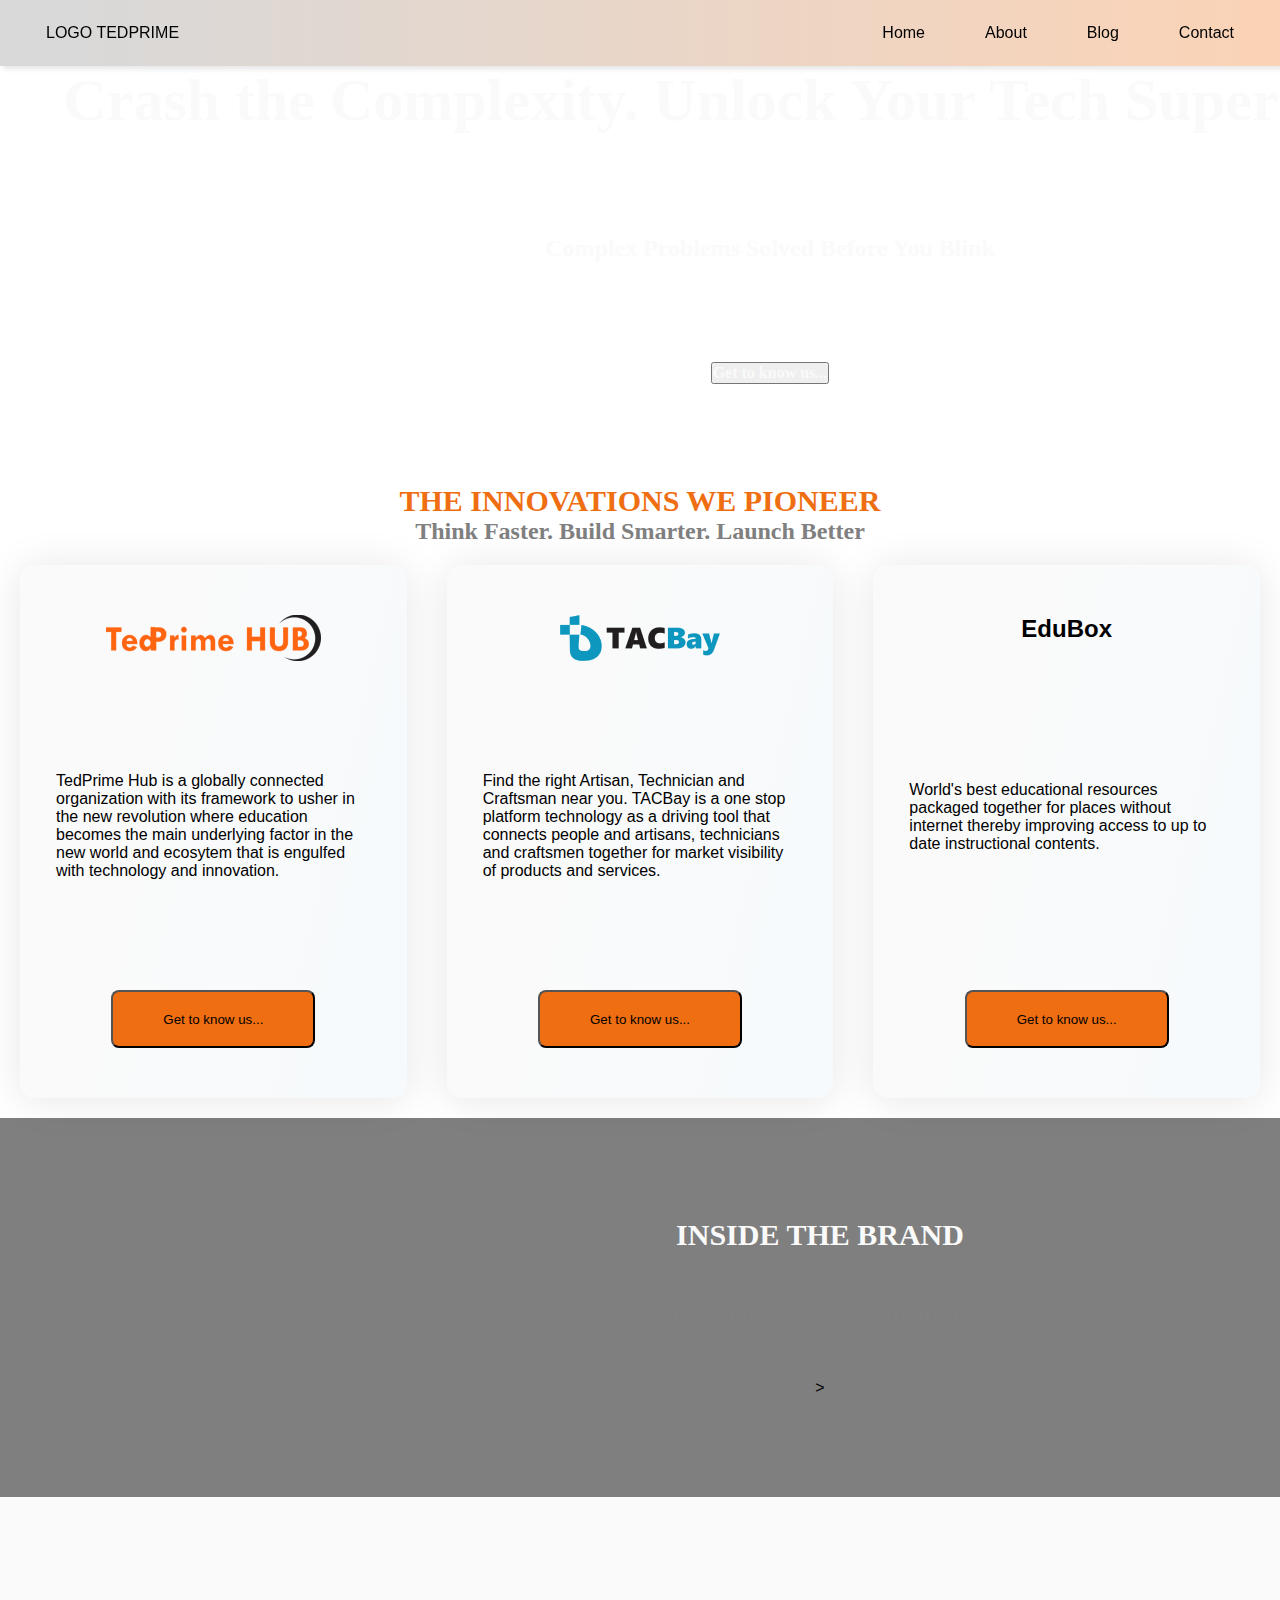
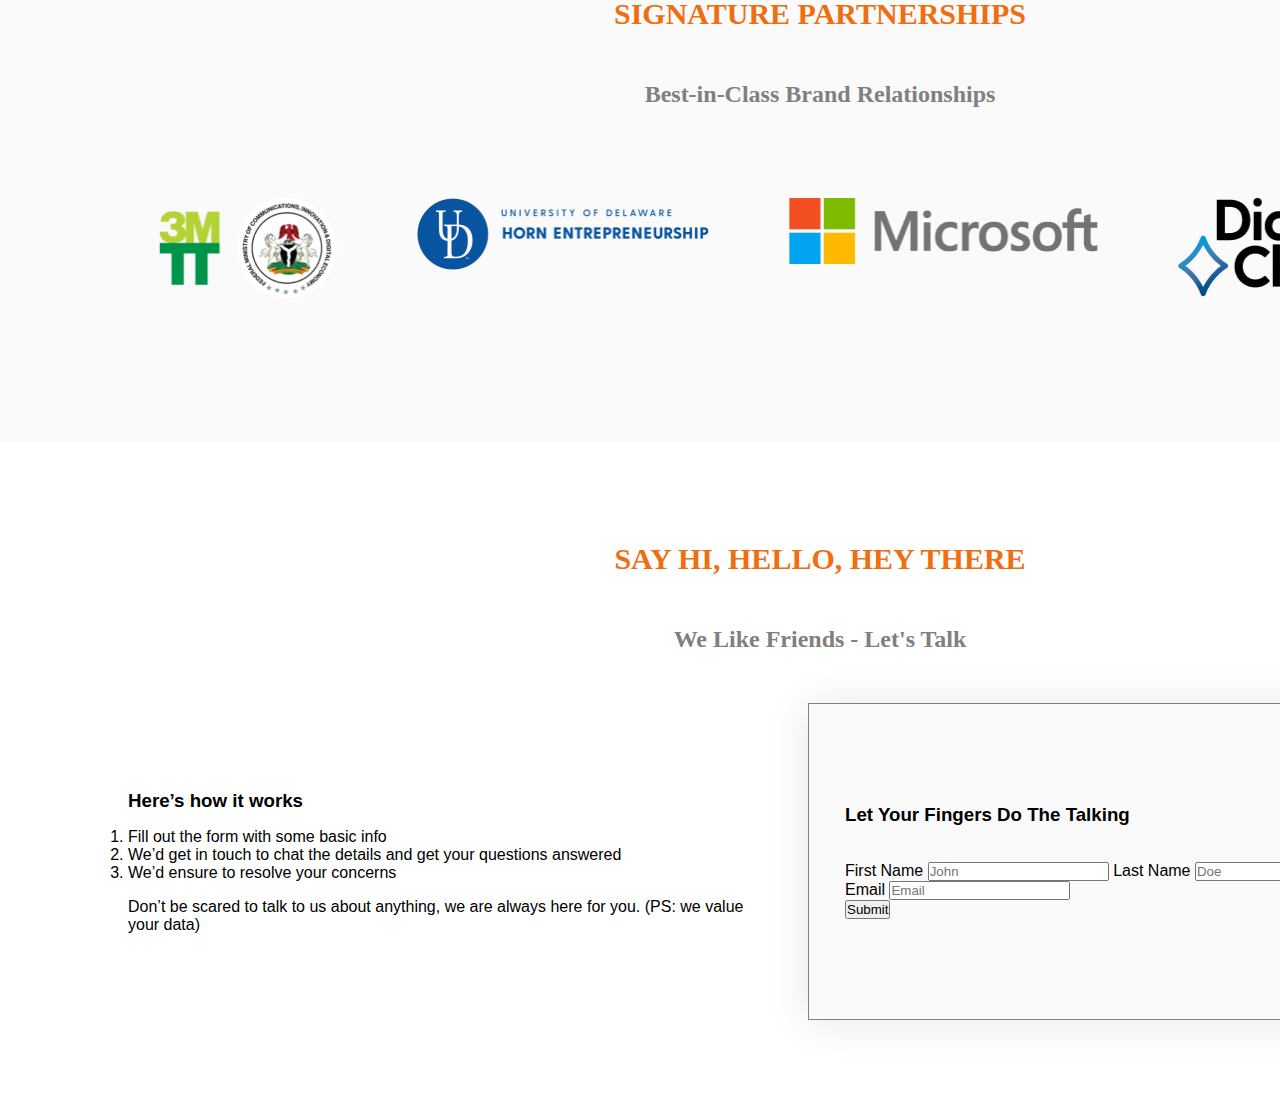
==== index.html @ 1812c488 "Tedprime website draft" ====
<!DOCTYPE html>
<html lang="en">
  <head>
    <meta charset="UTF-8" />
    <meta name="viewport" content="width=device-width, initial-scale=1.0" />
    <title>TedPrime Hub</title>
    <link rel="stylesheet" href="assets/style/style.css" />
    <link rel="stylesheet" href="assets/style/stylebody.css">
  </head>
  <body>
    <header>
      <!-- narvaigation! -->
      <nav>
        <ul class="sidebar" id="sidebar">
            <li onclick="hidesidebar()"><svg xmlns="http://www.w3.org/2000/svg" 
                height="26" viewBox="0 -960 960 960" 
                width="26">
                <path d="m256-200-56-56 224-224-224-224 56-56 224 224 224-224 56 56-224 224 224 224-56 56-224-224-224 224Z"/></svg>
            </li>
           <li><a href="">Home</a></li>
          <li><a href="">About</a></li>
          <li><a href="">Blog</a></li>
          <li><a href="">Contact</a></li>
            </ul>

        <ul>
          <li><a href="">LOGO TEDPRIME</a></li>
          <li class="hideOnMobile"><a href="">Home</a></li>
          <li class="hideOnMobile"><a href="">About</a></li>
          <li class="hideOnMobile"><a href="">Blog</a></li>
          <li class="hideOnMobile"><a href="">Contact</a></li>
          
          <li class="hamburger-btn" onclick="showSidebar()"> <svg xmlns="http://www.w3.org/2000/svg" 
            height="26" viewBox="0 -960 960 960" 
            width="26">
            <path d="M120-240v-80h720v80H120Zm0-200v-80h720v80H120Zm0-200v-80h720v80H120Z"/></svg>
        </li>
        </ul>
      </nav>
    </header>
    <!-- End of Naviagation bar -->
    <main>
    <!-- Hero page -->
<div class="hero-container">
  <h1 class="hero-head1">Crash the Complexity. Unlock Your Tech Superpowers.</h1>
  <p class="hero-para">Complex Problems 
    Solved Before You Blink</p>
    <Button class="hero-btn">Get to know us...</Button>
</div>
   <!-- End of Hero page -->
<div class="branch-companies">
  <h2 class="branch-head">THE INNOVATIONS WE PIONEER</h2>
  <p class="branch-para">Think Faster. Build Smarter. Launch Better</p>
  <div class="companies">
    <div class="company1">
      <img src="assets/images/ted-prime-logo-1.png" alt="Tedprime-logo" class="company1-small-logo-tedprime">
      <p>TedPrime Hub is a globally connected organization with its framework to usher in the new revolution where education becomes the main underlying factor in the new world and ecosytem that is engulfed with technology and innovation.</p>
      <button class="company-btn">Get to know us...</button>
    </div>

    <div class="company1">
      <img src="assets/images/tacbay-logo-1.png" alt="TacBay" class="company1-small-logo-tacbay">
      <p>Find the right Artisan, Technician and Craftsman near you. TACBay is a one stop platform technology as a driving tool that connects people and artisans, technicians and craftsmen together for market visibility of products and services.</p>
      <button class="company-btn">Get to know us...</button>
    </div>
    <div class="company1">
      <h2>EduBox</h2>
      <p>World's best educational resources packaged together for places without internet thereby improving access to up to date instructional contents.</p>
      <button class="company-btn">Get to know us...</button>
    </div>
  </div>
</div>

<div class="brand">
  <h2 class="brand-head">INSIDE THE BRAND</h2>
 <p class="brand-para">Let’s tell you a little about us</p>>
</div>

<div class="partners-container">
  <h2 class='partners-head'>SIGNATURE PARTNERSHIPS</h2>
  <p class='partners-para'>Best-in-Class Brand Relationships</p>
  <div class="signature-partners">
<div class="signature-partner">
  <img src="assets/images/mtt-trp.png" alt="3MTT" id="mtt">
</div>
<div class="signature-partner">
  <img src="assets/images/horn-entrepreneurship-logo-1.png" alt="Horn" id="Horn">
</div>
<div class="signature-partner"> 
  <img src="assets/images/microsoft-logo-20121.png" alt="microsoft-logo" id="microsoftid">
</div>
<div class="signature-partner">
  <img src="assets/images/dc-logo-final-20191203-logo-1.png" alt="diamond-challenge" id="dc">
</div>
  </div>
</div>

<div class="contact-us">
  <h2 class="contact-us-head">SAY HI, HELLO, HEY THERE</h2>
  <p class="contact-us-para">We Like Friends - Let's Talk</p>

  <div class="contact-division">
    <div class="contact-text-left" >
      <h3>Here’s how it works</h3>
      <ol>
        <li>Fill out the form with some basic info</li>
        <li>We’d get in touch to chat the details and get your questions answered</li>
        <li>We’d ensure to resolve your concerns</li>
      </ol>
      <p>Don’t be scared to talk to us about anything,  we are always here for you. (PS: we value your data)</p>
    </div>
    <div class="contact-text-right">
      <h3>Let Your Fingers Do The Talking</h3>
      <form>
        <label for="First-Name"> First Name</label>
        <input type="text" placeholder="John" id="fname">
        <label for="Last-Name"> Last Name</label>
        <input type="text" placeholder="Doe" id="lname"> <br>
        <label for="email">Email</label>
        <input type="email" placeholder="Email" id="email">
        <br>
        <button type="submit" id="submit-btn">Submit</button>
        
      </form>
      
      
    </div>

  </div>
</div>




    </main>
    <footer></footer>

    <script src="assets/script/app.js"></script>
  </body>
</html>
---- assets/style/style.css ----
* {
  padding: 0;
  margin: 0;
  font-family: "Segoe UI", Tahoma, Geneva, Verdana, sans-serif;
}

body {
  min-height: 100vh;
}

nav {
  border-radius: var(--numbers-space-0, 0px);
  background: linear-gradient(
    270deg,
    rgba(239, 110, 17, 0.3) 2.92%,
    rgba(128, 128, 128, 0.3) 95.07%
  );

  /* glassmorphism */
  backdrop-filter: blur(5px);
  box-shadow: 3px 3px 5px rgba(0, 0, 0, 0.1);
  padding: var(--numbers-space-1, 8px) var(--numbers-space-2, 16px);
  display: flex;
  padding: var(--numbers-space-1, 8px) var(--numbers-space-2, 16px);
  justify-content: space-between;
  align-items: center;
  align-self: stretch;
}

nav ul {
  width: 100%;
  list-style-type: none;
  display: flex;
  justify-content: flex-end;
  align-items: center;
}

nav li {
  height: 50px;
}

nav a {
  height: 100%;
  padding: 0 30px;
  text-decoration: none;
  display: flex;
  align-items: center;
  color: black;
}

nav a:hover {
  background-color: #f0f0f0;
}

nav li:first-child {
  margin-right: auto;
}

/* mobile responsiveness */

.sidebar {
  position: fixed;
  top: 0;
  right: 0;
  height: 100vh;
  width: 250px;
  z-index: 999;
  background-color: linear-gradient(
    137deg,
    rgba(128, 128, 128, 0.3) -1.01%,
    rgba(0, 0, 0, 0.3) 98.75%
  );
  backdrop-filter: blur(5px);
  box-shadow: -10px 0 10px rgba(0, 0, 0, 0.1);
  display: none;
  flex-direction: column;
  align-items: flex-start;
  justify-content: flex-start;
  gap: 10px;
}

.sidebar li {
  width: 100%;
}

.sidebar a {
  width: 100%;
}

svg {
  cursor: pointer;
}

.hamburger-btn {
  display: none;
}

@media (max-width: 800px) {
  .hideOnMobile {
    display: none;
  }

  .hamburger-btn {
    display: block;
  }
}
@media (max-width: 400px) {
  .sidebar {
    width: 100%;
  }
}
---- assets/style/stylebody.css ----
/* hero session */
.hero-container{
    display: flex;
    width: 1440px;
    padding: var(--numbers-space-0, 0px) var(--numbers-space-4, 50px) var(--numbers-space-5, 100px) var(--numbers-space-4, 50px);
    flex-direction: column;
    justify-content: center;
    align-items: center;
    gap: var(--numbers-space-5, 100px);
}

.hero-head1{
    color: var(--Colors-text-text-light, #FAFAFA);
    text-align: center;
    
    /* HEADER */
    font-family: Mona Sans;
    font-size: 60px;
    font-style: normal;
    font-weight: 900;
    line-height: normal;
}
.hero-para{
    color: var(--Colors-text-text-light, #FAFAFA);
    text-align: center;
    
    /* SUBTITLE */
    font-family: Mona Sans;
    font-size: 24px;
    font-style: normal;
    font-weight: 600;
    line-height: normal;
}
.hero-btn{
    color: var(--Colors-text-text-light, #FAFAFA);
    font-family: Mona Sans;
    font-size: 16px;
    font-style: normal;
    font-weight: 600;
    line-height: normal;
}

/* hero session end */

.branch-head{
    color: var(--Colors-text-text-pry, #EF6E11);
text-align: center;

/* TITLE */
font-family: Mona Sans;
font-size: 30px;
font-style: normal;
font-weight: 700;
line-height: normal;
}

.branch-para{
    color: var(--Colors-text-text-gray, #808080);
text-align: center;

/* SUBTITLE */
font-family: Mona Sans;
font-size: 24px;
font-style: normal;
font-weight: 600;
line-height: normal;
}
.companies{
    display: flex;
    flex-direction: row;
    justify-content: space-between;
    align-items: center;
    /* align-self: stretch; */
}

.company1{
display: flex;
height: 433px;
padding: var(--numbers-space-4, 50px) var(--numbers-space-3, 36px);
flex-direction: column;
justify-content: space-between;
margin: 20px;
width: 30%;
flex-wrap: wrap;
align-items: center;
border-radius: var(--numbers-space-2, 16px);
background: linear-gradient(103deg, #FAFAFA 28.54%, #F7FAFC 82.34%);

/* shadow */
box-shadow: 0px 2px 40px 0px rgba(0, 0, 0, 0.10);
}


.company1-small-logo-tedprime{
    width: 215px;
height: 46px;
flex-shrink: 0;

}

.company1-small-logo-tacbay{
width: 159.673px;
height: 46px;
flex-shrink: 0;

}
.company1-small-logo-edubox{
    color: var(--Colors-text-text-pry, #EF6E11);
text-align: center;

/* TITLE */
font-family: Mona Sans;
font-size: 30px;
font-style: normal;
font-weight: 700;
line-height: normal;
color: var(--Colors-text-text-dark, #010101);

/* TITLE */
font-family: Mona Sans;
font-size: 30px;
font-style: normal;
font-weight: 700;
line-height: normal;
}
.company-btn{
    display: flex;
height: 58px;
padding: var(--numbers-space-2, 16px) var(--numbers-space-4, 50px);
justify-content: center;
align-items: center;
gap: 10px;
flex-shrink: 0;
border-radius: var(--numbers-space-1, 8px);
background: var(--Colors-bg-bg-pry, #EF6E11);

/* glassmorphism */
backdrop-filter: blur(5px);
}

.brand-head{
color: var(--Colors-text-text-light, #FAFAFA);
text-align: center;

/* TITLE */
font-family: Mona Sans;
font-size: 30px;
font-style: normal;
font-weight: 700;
line-height: normal;
}

.brand-para{
    color: var(--Colors-text-text-gray, #808080);
text-align: center;

/* SUBTITLE */
font-family: Mona Sans;
font-size: 24px;
font-style: normal;
font-weight: 600;
line-height: normal;
}

.brand{
display: flex;
width: 1440px;
padding: var(--numbers-space-5, 100px);
flex-direction: column;
justify-content: center;
align-items: center;
gap: var(--numbers-space-4, 50px);
background-image: url(assets/images/frame-6.PNG);
border-radius: var(--numbers-space-0, 0px);
background: linear-gradient(0deg, rgba(1, 1, 1, 0.40) 0%, rgba(1, 1, 1, 0.40) 100%), url(assets/images/frmae-6.png), lightgray 0px -1900.629px / 100% 289.49% no-repeat;
}

.partners-container{
    display: flex;
width: 1440px;
padding: var(--numbers-space-5, 100px);
flex-direction: column;
justify-content: center;
align-items: center;
gap: var(--numbers-space-4, 50px);
border-radius: var(--numbers-space-0, 0px);
background: var(--Colors-bg-bg-light, #FAFAFA);
}

.partners-head{
    color: var(--Colors-text-text-pry, #EF6E11);
    text-align: center;
    
    /* TITLE */
    font-family: Mona Sans;
    font-size: 30px;
    font-style: normal;
    font-weight: 700;
    line-height: normal;
    
}
.partners-para{
    color: var(--Colors-text-text-gray, #808080);
    text-align: center;
    
    /* SUBTITLE */
    font-family: Mona Sans;
    font-size: 24px;
    font-style: normal;
    font-weight: 600;
    line-height: normal;
}
.brand-head{
    
}

.signature-partners{
    display: flex;

}

.signature-partner{
    padding: 10px;
    margin: 30px;
    
}

#Horn{
    width: 292px;
    height: 72px;
    flex-shrink: 0;
}

#microsoftid{
    width: 309px;
    height: 66px;
    flex-shrink: 0;
}

#mtt{
    width: 178.571px;
    height: var(--numbers-space-5, 100px);
    flex-shrink: 0;
}

#dc{
    width: 302.97px;
    height: var(--numbers-space-5, 100px);
    flex-shrink: 0;
}


.contact-us{
    display: flex;
width: 1440px;
padding: var(--numbers-space-5, 100px);
flex-direction: column;
justify-content: center;
align-items: center;
gap: var(--numbers-space-4, 50px);
}

.contact-us-head{
    color: var(--Colors-text-text-pry, #EF6E11);
text-align: center;

/* TITLE */
font-family: Mona Sans;
font-size: 30px;
font-style: normal;
font-weight: 700;
line-height: normal;
}

.contact-us-para{
    color: var(--Colors-text-text-gray, #808080);
    text-align: center;
    
    /* SUBTITLE */
    font-family: Mona Sans;
    font-size: 24px;
    font-style: normal;
    font-weight: 600;
    line-height: normal;
}

.contact-division{
    display: flex;
padding: var(--numbers-space-0, 0px);
justify-content: center;
align-items: center;
gap: var(--numbers-space-4, 50px);
}

.contact-text-left{
    display: flex;
width: 630px;
padding: var(--numbers-space-0, 0px);
flex-direction: column;
justify-content: center;
align-items: flex-start;
gap: var(--numbers-space-2, 16px);
}



.contact-text-right{
display: flex;
width: 630px;
padding: var(--numbers-space-5, 100px) var(--numbers-space-3, 36px);
flex-direction: column;
justify-content: center;
align-items: flex-start;
gap: var(--numbers-space-3, 36px);
border-radius: var(--numbers-space-0, 0px);
border: 0.5px solid var(--Colors-stroke-border-gray, #808080);
background: var(--Colors-bg-bg-light, #FAFAFA);

/* shadow */
box-shadow: 0px 2px 40px 0px rgba(0, 0, 0, 0.10);
}
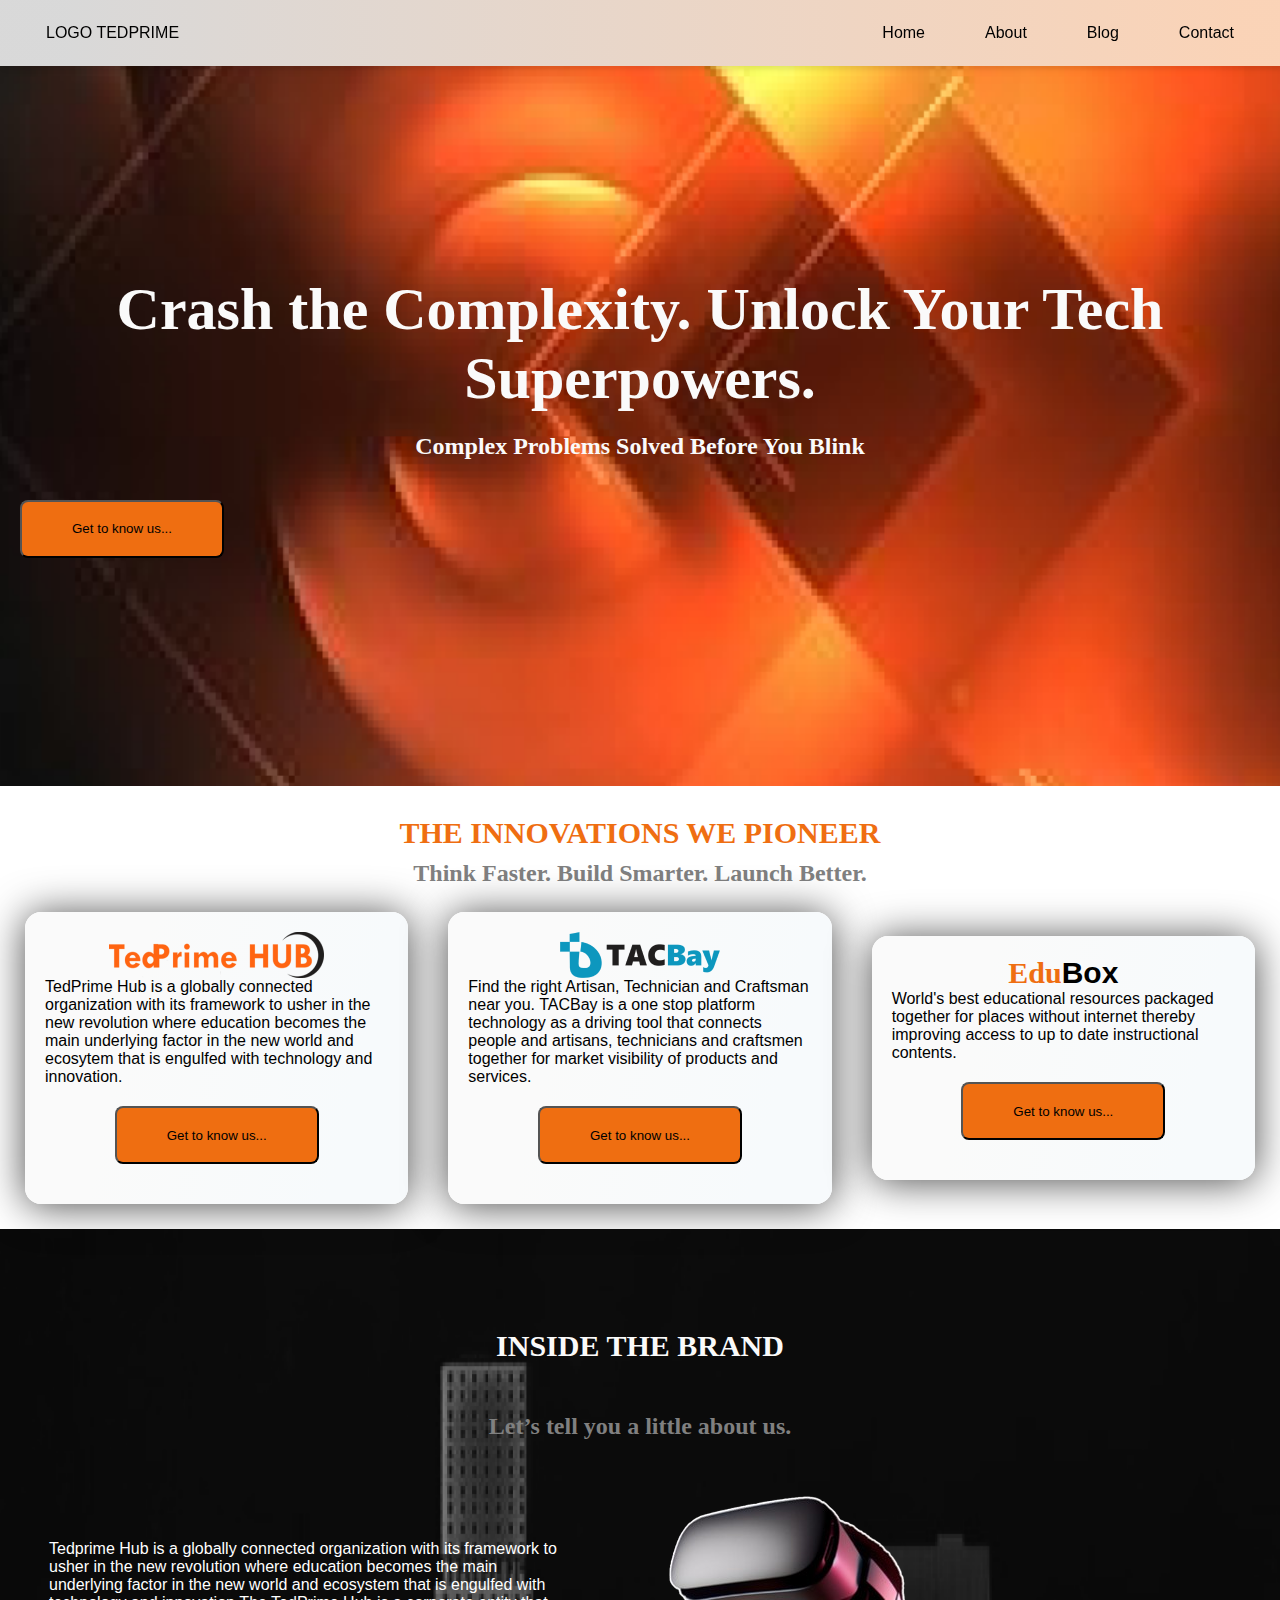
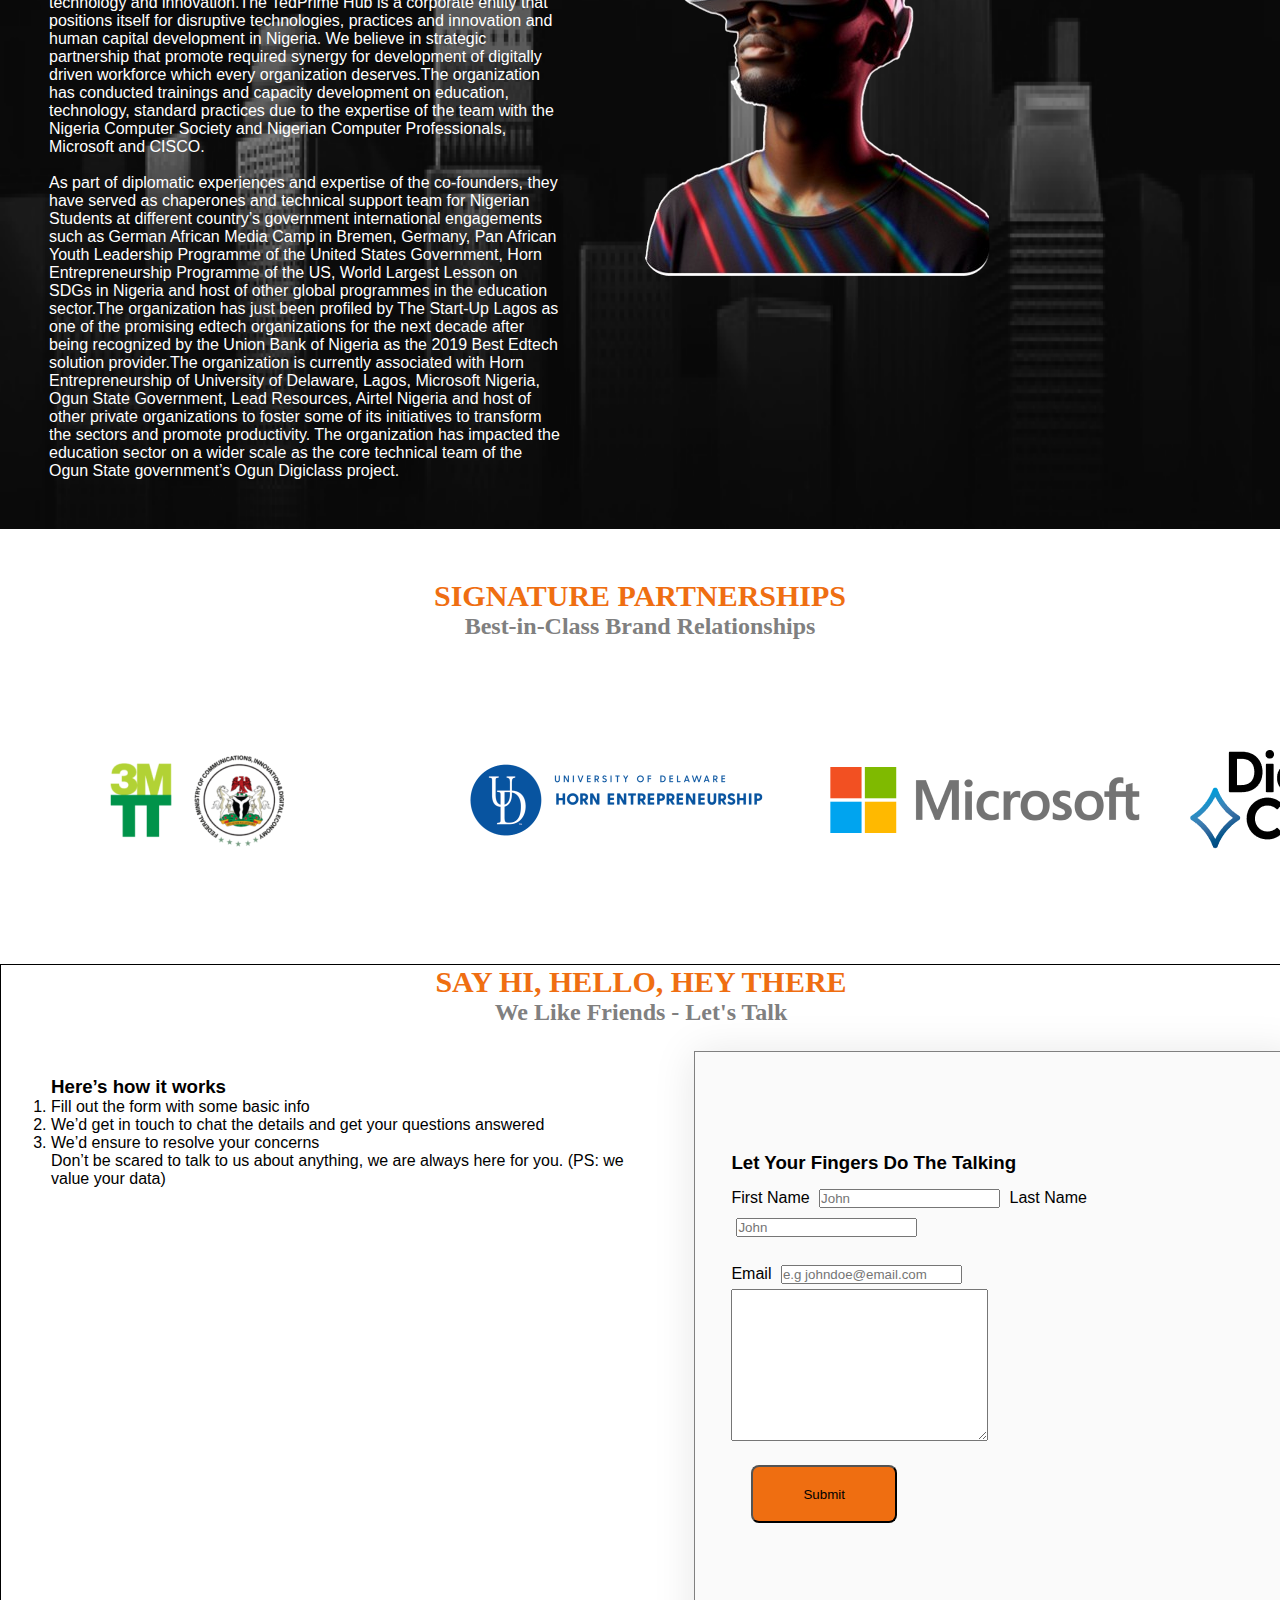
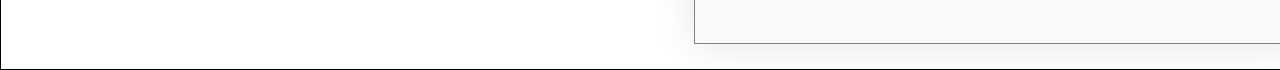
==== commit 8ebda530: "My work tedprime" ====
--- a/index.html
+++ b/index.html
@@ -3,25 +3,32 @@
   <head>
     <meta charset="UTF-8" />
     <meta name="viewport" content="width=device-width, initial-scale=1.0" />
-    <title>TedPrime Hub</title>
-    <link rel="stylesheet" href="assets/style/style.css" />
-    <link rel="stylesheet" href="assets/style/stylebody.css">
+    <title>TedPrime Hub Init</title>
+    <link rel="stylesheet" href="assets/css/style.css" />
+    <link rel="stylesheet" href="assets/css/navbar.css" />
   </head>
   <body>
     <header>
       <!-- narvaigation! -->
       <nav>
         <ul class="sidebar" id="sidebar">
-            <li onclick="hidesidebar()"><svg xmlns="http://www.w3.org/2000/svg" 
-                height="26" viewBox="0 -960 960 960" 
-                width="26">
-                <path d="m256-200-56-56 224-224-224-224 56-56 224 224 224-224 56 56-224 224 224 224-56 56-224-224-224 224Z"/></svg>
-            </li>
-           <li><a href="">Home</a></li>
+          <li onclick="hidesidebar()">
+            <svg
+              xmlns="http://www.w3.org/2000/svg"
+              height="26"
+              viewBox="0 -960 960 960"
+              width="26"
+            >
+              <path
+                d="m256-200-56-56 224-224-224-224 56-56 224 224 224-224 56 56-224 224 224 224-56 56-224-224-224 224Z"
+              />
+            </svg>
+          </li>
+          <li><a href="">Home</a></li>
           <li><a href="">About</a></li>
           <li><a href="">Blog</a></li>
           <li><a href="">Contact</a></li>
-            </ul>
+        </ul>
 
         <ul>
           <li><a href="">LOGO TEDPRIME</a></li>
@@ -29,111 +36,164 @@
           <li class="hideOnMobile"><a href="">About</a></li>
           <li class="hideOnMobile"><a href="">Blog</a></li>
           <li class="hideOnMobile"><a href="">Contact</a></li>
-          
-          <li class="hamburger-btn" onclick="showSidebar()"> <svg xmlns="http://www.w3.org/2000/svg" 
-            height="26" viewBox="0 -960 960 960" 
-            width="26">
-            <path d="M120-240v-80h720v80H120Zm0-200v-80h720v80H120Zm0-200v-80h720v80H120Z"/></svg>
-        </li>
+
+          <li class="hamburger-btn" onclick="showSidebar()">
+            <svg
+              xmlns="http://www.w3.org/2000/svg"
+              height="26"
+              viewBox="0 -960 960 960"
+              width="26"
+            >
+              <path
+                d="M120-240v-80h720v80H120Zm0-200v-80h720v80H120Zm0-200v-80h720v80H120Z"
+              />
+            </svg>
+          </li>
         </ul>
       </nav>
     </header>
     <!-- End of Naviagation bar -->
-    <main>
-    <!-- Hero page -->
-<div class="hero-container">
-  <h1 class="hero-head1">Crash the Complexity. Unlock Your Tech Superpowers.</h1>
-  <p class="hero-para">Complex Problems 
-    Solved Before You Blink</p>
-    <Button class="hero-btn">Get to know us...</Button>
-</div>
-   <!-- End of Hero page -->
-<div class="branch-companies">
-  <h2 class="branch-head">THE INNOVATIONS WE PIONEER</h2>
-  <p class="branch-para">Think Faster. Build Smarter. Launch Better</p>
-  <div class="companies">
-    <div class="company1">
-      <img src="assets/images/ted-prime-logo-1.png" alt="Tedprime-logo" class="company1-small-logo-tedprime">
-      <p>TedPrime Hub is a globally connected organization with its framework to usher in the new revolution where education becomes the main underlying factor in the new world and ecosytem that is engulfed with technology and innovation.</p>
-      <button class="company-btn">Get to know us...</button>
-    </div>
-
-    <div class="company1">
-      <img src="assets/images/tacbay-logo-1.png" alt="TacBay" class="company1-small-logo-tacbay">
-      <p>Find the right Artisan, Technician and Craftsman near you. TACBay is a one stop platform technology as a driving tool that connects people and artisans, technicians and craftsmen together for market visibility of products and services.</p>
-      <button class="company-btn">Get to know us...</button>
-    </div>
-    <div class="company1">
-      <h2>EduBox</h2>
-      <p>World's best educational resources packaged together for places without internet thereby improving access to up to date instructional contents.</p>
-      <button class="company-btn">Get to know us...</button>
-    </div>
-  </div>
-</div>
-
-<div class="brand">
-  <h2 class="brand-head">INSIDE THE BRAND</h2>
- <p class="brand-para">Let’s tell you a little about us</p>>
-</div>
-
-<div class="partners-container">
-  <h2 class='partners-head'>SIGNATURE PARTNERSHIPS</h2>
-  <p class='partners-para'>Best-in-Class Brand Relationships</p>
+    <!-- Begining of hero page -->
+
+    <div class="hero-container">
+      <div hero-container-inner>
+        <h1 class="hero-container-header">
+          Crash the Complexity. Unlock Your Tech Superpowers.
+        </h1>
+        <p class="hero-container-para">
+          Complex Problems Solved Before You Blink
+        </p>
+        <button class="btn">Get to know us...</button>
+      </div>
+    </div>
+
+    <div class="innovator-segment">
+      <h2 class="innovator-head">THE INNOVATIONS WE PIONEER</h2>
+      <p class="innovator-para">Think Faster. Build Smarter. Launch Better.</p>
+    </div>
+
+    <div class="companies">
+      <div class="company">
+        <img src="assets/images/ted-prime-logo-1.png" alt="tedprime-logo"  id="tedprime-logo"/>
+        <p>
+          TedPrime Hub is a globally connected organization with its framework
+          to usher in the new revolution where education becomes the main
+          underlying factor in the new world and ecosytem that is engulfed with
+          technology and innovation.
+        </p>
+        <button class="btn">Get to know us...</button>
+      </div>
+      <div class="company">
+        <img src="assets/images/tacbay-logo-1.png" alt="tacbay-logo-1" id="tacbay-logo-1"/>
+        <p>
+          Find the right Artisan, Technician and Craftsman near you. TACBay is a one stop platform technology as a driving tool that connects people and artisans, technicians and craftsmen together for market visibility of products and services.
+        </p>
+        <button class="btn"> Get to know us...</button>
+      </div>
+      <div class="company">
+        <h2 id="edubox">Edu<span>Box</span></h2>
+        <p>
+          World's best educational resources packaged together for places without internet thereby improving access to up to date instructional contents.
+        </p>
+        <button class="btn">Get to know us...</button>
+      </div>
+    </div>
+<div class="inside-the-brand">
+
+<div class="inside-the-brand-inner">
+  <h2 class="inside-the-brand-inner-head">INSIDE THE BRAND</h2>
+  <p class="inside-the-brand-inner-para">Let’s tell you a little about us.</p>
+</div>
+<div class="inside-the-brand-tell-us">
+  <div class="tell-us-text">
+    <p>Tedprime Hub is a globally connected organization with its framework to usher in the new revolution where education becomes the main underlying factor in the new world and ecosystem that is engulfed with technology and innovation.The TedPrime Hub is a corporate entity that positions itself for disruptive technologies, practices and innovation and human capital development in Nigeria. We believe in strategic partnership that promote required synergy for development of digitally driven workforce which every organization deserves.The organization has conducted trainings and capacity development on education, technology, standard practices due to the expertise of the team with the Nigeria Computer Society and Nigerian Computer Professionals, Microsoft and CISCO.
+<br><br>
+      As part of diplomatic experiences and expertise of the co-founders, they have served as chaperones and technical support team for Nigerian Students at different country’s government international engagements such as German African Media Camp in Bremen, Germany, Pan African Youth Leadership Programme of the United States Government, Horn Entrepreneurship Programme of the US, World Largest Lesson on SDGs in Nigeria and host of other global programmes in the education sector.The organization has just been profiled by The Start-Up Lagos as one of the promising edtech organizations for the next decade after being recognized by the Union Bank of Nigeria as the 2019 Best Edtech solution provider.The organization is currently associated with Horn Entrepreneurship of University of Delaware, Lagos, Microsoft Nigeria, Ogun State Government, Lead Resources, Airtel Nigeria and host of other private organizations to foster some of its initiatives to transform the sectors and promote productivity. The organization has impacted the education sector on a wider scale as the core technical team of the Ogun State government’s Ogun Digiclass project.</p>
+  </div>
+  <div class="tell-us-img">
+    <img src="assets/images/gogle-removebg-preview.png" alt="imgwithgoogle">
+  </div>
+</div>
+</div>
+
+<div class="partners">
   <div class="signature-partners">
-<div class="signature-partner">
-  <img src="assets/images/mtt-trp.png" alt="3MTT" id="mtt">
-</div>
-<div class="signature-partner">
-  <img src="assets/images/horn-entrepreneurship-logo-1.png" alt="Horn" id="Horn">
-</div>
-<div class="signature-partner"> 
-  <img src="assets/images/microsoft-logo-20121.png" alt="microsoft-logo" id="microsoftid">
-</div>
-<div class="signature-partner">
-  <img src="assets/images/dc-logo-final-20191203-logo-1.png" alt="diamond-challenge" id="dc">
-</div>
-  </div>
-</div>
-
+    <h2 class="signature-partners-head">SIGNATURE PARTNERSHIPS </h2>
+    <p class="signature-partners-para">Best-in-Class Brand Relationships</p>
+  </div>
+
+
+  <div class="partners-group">
+    <div class="partner-logo">
+      <img src="assets/images/mtt-trp.png" alt="mtt-trp">
+    </div>
+    <div class="partner-logo">
+      <img src="assets/images/horn-entrepreneurship-logo-1.png" alt="horn-entrepreneurship-logo-1">
+    </div>
+    <div class="partner-logo">
+      <img src="assets/images/microsoft-logo-20121.png" alt="microsoft-logo-20121">
+    </div>
+    <div class="partner-logo">
+      <img src="assets/images/dc-logo-final-20191203-logo-1.png" alt="dc-logo-final-20191203-logo-1">
+    </div>
+  </div>
+</div>
+
+
+<div class="contact-session">
+  <h2 class="contact-session-head">SAY HI, HELLO, HEY THERE</h2>
+  <p class="contact-session-para">We Like Friends - Let's Talk</p>
 <div class="contact-us">
-  <h2 class="contact-us-head">SAY HI, HELLO, HEY THERE</h2>
-  <p class="contact-us-para">We Like Friends - Let's Talk</p>
-
-  <div class="contact-division">
-    <div class="contact-text-left" >
-      <h3>Here’s how it works</h3>
-      <ol>
-        <li>Fill out the form with some basic info</li>
-        <li>We’d get in touch to chat the details and get your questions answered</li>
-        <li>We’d ensure to resolve your concerns</li>
-      </ol>
-      <p>Don’t be scared to talk to us about anything,  we are always here for you. (PS: we value your data)</p>
-    </div>
-    <div class="contact-text-right">
-      <h3>Let Your Fingers Do The Talking</h3>
-      <form>
-        <label for="First-Name"> First Name</label>
-        <input type="text" placeholder="John" id="fname">
-        <label for="Last-Name"> Last Name</label>
-        <input type="text" placeholder="Doe" id="lname"> <br>
-        <label for="email">Email</label>
-        <input type="email" placeholder="Email" id="email">
+  <div class="contact-us-text">
+<h3>Here’s how it works</h3>
+<ol>
+  <li>Fill out the form with some basic info</li>
+  <li>We’d get in touch to chat the details and get your questions answered </li>
+  <li>We’d ensure to resolve your concerns </li>
+</ol>
+
+<p>Don’t be scared to talk to us about anything,  we are always here for you. (PS: we value your data)</p>
+
+  </div>
+  <div class="contact-us-form">
+    <h3>Let Your Fingers Do The Talking</h3>
+    <form >
+      <div class="name">
+      <label for="First-Name">First Name</label>
+      <Input type="text" placeholder="John" id="fname" autocomplete="off">
+        <label for="Last-Name">Last Name</label>
+      <Input type="text" placeholder="John" id="lname" autocomplete="off">
+      </div>
+      <br>
+      <label for="email">Email</label>
+      <Input type="email" placeholder="e.g johndoe@email.com" id="email" autocomplete="off" >
         <br>
-        <button type="submit" id="submit-btn">Submit</button>
-        
-      </form>
-      
-      
-    </div>
-
-  </div>
-</div>
-
-
-
-
-    </main>
-    <footer></footer>
+        <textarea name="" id="" cols="30" rows="10" autocomplete="off"></textarea>
+        <button class="btn" id="submitbtn" type="submit">Submit</button>
+    </form>
+  </div>
+</div>
+
+
+
+
+
+</div>
+
+
+
+
+
+
+
+
+
+
+
+
+
+
+
 
     <script src="assets/script/app.js"></script>
   </body>
--- a/assets/css/style.css
+++ b/assets/css/style.css
@@ -0,0 +1,398 @@
+* {
+  padding: 0;
+  margin: 0;
+}
+
+.hero-container {
+  height: 80vh;
+  background-image: url(../images/image-hero.png);
+  background-position: center;
+  background-repeat: no-repeat;
+  background-size: cover;
+  width: 100%;
+  display: flex;
+  justify-content: center;
+  align-items: center;
+}
+
+.hero-container-inner {
+  display: column;
+  justify-content: center;
+  align-items: center;
+  text-align: center;
+  margin: 0 auto;
+}
+.hero-container-header {
+  color: var(--Colors-text-text-light, #fafafa);
+  text-align: center;
+  font-family: Mona Sans;
+  font-size: 60px;
+  font-style: normal;
+  font-weight: 900;
+  line-height: normal;
+}
+.hero-container-para {
+  color: var(--Colors-text-text-light, #fafafa);
+  text-align: center;
+  font-family: Mona Sans;
+  font-size: 24px;
+  font-style: normal;
+  font-weight: 600;
+  line-height: normal;
+  padding: 20px 0;
+}
+.btn {
+  display: flex;
+  height: 58px;
+  padding: 16px 50px;
+  justify-content: center;
+  align-items: center;
+  gap: 10px;
+  flex-shrink: 0;
+  text-align: center;
+  border-radius: var(--numbers-space-1, 8px);
+  background: var(--Colors-bg-bg-pry, #ef6e11);
+  margin: 20px;
+  /* glassmorphism */
+  backdrop-filter: blur(5px);
+}
+
+.innovator-head {
+  color: #ef6e11;
+  text-align: center;
+  font-family: Mona Sans;
+  font-size: 30px;
+  font-style: normal;
+  font-weight: 700;
+  line-height: normal;
+  padding-top: 30px;
+  padding-bottom: 10px;
+}
+
+.innovator-para {
+  color: #808080;
+  text-align: center;
+  font-family: Mona Sans;
+  font-size: 24px;
+  font-style: normal;
+  font-weight: 600;
+  line-height: normal;
+}
+.companies {
+  display: flex;
+  padding: 5px;
+  justify-content: space-between;
+  align-items: center;
+  align-self: stretch;
+}
+
+@media (max-width: 768px) {
+  .hero-container {
+    display: block;
+    width: 100%;
+  }
+  .companies {
+    display: inline-block;
+    width: 100%;
+    justify-content: center;
+  }
+  .company {
+    display: block;
+    width: 100%;
+    padding: 20px;
+    margin: 20px;
+    margin-bottom: 20px;
+  }
+  .innovator-segment {
+    width: 100%;
+    padding: 20px;
+  }
+}
+
+.company {
+  display: flex;
+  height: max-content;
+  padding: 20px;
+  flex-direction: column;
+  justify-content: space-between;
+  align-items: center;
+  /* border: 2px solid black; */
+  margin: 20px;
+
+  width: 80%;
+  border-radius: 16px;
+  background: linear-gradient(103deg, #fafafa 28.54%, #f7fafc 82.34%);
+
+  /* shadow */
+  box-shadow: 0px 2px 40px 0px rgba(0, 0, 0, 0.7);
+}
+
+#tedprime-logo {
+  width: 215px;
+  height: 46px;
+  flex-shrink: 0;
+}
+
+#tacbay-logo-1 {
+  width: 159.673px;
+  height: 46px;
+  flex-shrink: 0;
+}
+
+#edubox {
+  color: var(--Colors-text-text-pry, #ef6e11);
+  text-align: center;
+
+  /* TITLE */
+  font-family: Mona Sans;
+  font-size: 30px;
+  font-style: normal;
+  font-weight: 700;
+  line-height: normal;
+}
+
+span {
+  color: black;
+}
+
+.inside-the-brand {
+  background-image: url(../images/image2.png);
+  background-position: center;
+  background-repeat: no-repeat;
+  background-size: cover;
+  height: 100vh;
+}
+
+.inside-the-brand-inner {
+  display: inline-block;
+  color: white;
+  justify-content: center;
+  align-items: center;
+  text-align: center;
+}
+
+.inside-the-brand-inner {
+  display: flex;
+  padding: var(--numbers-space-5, 100px);
+  flex-direction: column;
+  justify-content: center;
+  align-items: center;
+  gap: var(--numbers-space-4, 50px);
+}
+
+.inside-the-brand-inner-head {
+  color: var(--Colors-text-text-light, #fafafa);
+  text-align: center;
+
+  /* TITLE */
+  font-family: Mona Sans;
+  font-size: 30px;
+  font-style: normal;
+  font-weight: 700;
+  line-height: normal;
+
+  text-align: center;
+  display: flex;
+  justify-content: center;
+  align-items: center;
+}
+
+.inside-the-brand-inner-para {
+  color: var(--Colors-text-text-gray, #808080);
+  text-align: center;
+
+  /* SUBTITLE */
+  font-family: Mona Sans;
+  font-size: 24px;
+  font-style: normal;
+  font-weight: 600;
+  line-height: normal;
+
+  text-align: center;
+  display: flex;
+  justify-content: center;
+  align-items: center;
+}
+
+.inside-the-brand-tell-us {
+  display: flex;
+  flex-direction: row;
+  justify-content: center;
+  width: 100%;
+}
+.tell-us {
+}
+
+.tell-us-text {
+  color: white;
+  width: 40%;
+}
+
+.tell-us-img {
+  margin-top: -180px;
+  margin-left: 70px;
+  width: 600px;
+}
+
+@media (max-width: 768px) {
+  .inside-the-brand-tell-us {
+    display: block;
+    width: 100%;
+  }
+  .tell-us-text {
+    color: white;
+    width: 90%;
+    margin: 20px;
+    padding: 20px;
+  }
+  .tell-us-img {
+    width: 100%;
+    margin-top: 50px;
+    margin: 20px;
+    padding: 20px;
+    display: flex;
+    justify-content: center;
+  }
+  .inside-the-brand {
+    height: max-content;
+  }
+}
+
+.signature-partners-head {
+  color: var(--Colors-text-text-pry, #ef6e11);
+  text-align: center;
+  font-family: Mona Sans;
+  font-size: 30px;
+  font-style: normal;
+  font-weight: 700;
+  line-height: normal;
+  margin-top: 50px;
+}
+
+.signature-partners-para {
+  color: var(--Colors-text-text-gray, #808080);
+  text-align: center;
+  font-family: Mona Sans;
+  font-size: 24px;
+  font-style: normal;
+  font-weight: 600;
+  line-height: normal;
+}
+
+.partners-group {
+  display: flex;
+  padding: var(--numbers-space-0, 0px);
+  justify-content: space-between;
+  align-items: center;
+  gap: var(--numbers-space-5, 100px);
+  width: fit-content;
+  margin: 30px;
+}
+.partner-logo {
+  width: 100px;
+  margin: 80px;
+}
+
+@media (max-width: 768px) {
+  .partners-group {
+    display: block;
+    flex-direction: column;
+    width: 100%;
+    justify-content: center;
+    align-items: center;
+    margin-top: 30px;
+  }
+
+  .partner-logo {
+    width: 5%;
+    margin: 20px;
+    padding: 20px;
+  }
+}
+
+.contact-session-head {
+  color: var(--Colors-text-text-pry, #ef6e11);
+  text-align: center;
+  font-family: Mona Sans;
+  font-size: 30px;
+  font-style: normal;
+  font-weight: 700;
+  line-height: normal;
+}
+
+.contact-session-para {
+  color: var(--Colors-text-text-gray, #808080);
+  text-align: center;
+  font-family: Mona Sans;
+  font-size: 24px;
+  font-style: normal;
+  font-weight: 600;
+  line-height: normal;
+}
+
+.contact-session {
+  border: 1px solid black;
+  width: 100%;
+  margin-top: 30px;
+}
+
+.contact-us {
+  display: flex;
+  width: 100%;
+  flex-direction: row;
+  margin: 20px;
+}
+
+.contact-us-form {
+  display: flex;
+  width: 600px;
+  padding: var(--numbers-space-5, 100px) var(--numbers-space-3, 36px);
+  flex-direction: column;
+  justify-content: center;
+  align-items: flex-start;
+  gap: var(--numbers-space-3, 36px);
+  border: 0.5px solid var(--Colors-stroke-border-gray, #808080);
+  background: var(--Colors-bg-bg-light, #fafafa);
+  box-shadow: 0px 2px 40px 0px rgba(0, 0, 0, 0.1);
+}
+.contact-us-form,
+input {
+  margin: 5px;
+  gap: 10px;
+  align-self: stretch;
+}
+.contact-us-text {
+  display: block;
+  flex-direction: column;
+  padding: 20px;
+  justify-content: center;
+  align-items: center;
+  margin: 10px;
+  gap: var(--numbers-space-4, 50px);
+}
+
+@media (max-width: 768px) {
+  .contact-us {
+    display: block;
+    flex-direction: column;
+    width: 100%;
+    margin-top: 30px;
+  }
+  .contact-us-text {
+    width: 80%;
+    padding: 10px;
+    margin: 10px;
+    margin-bottom: 10px;
+  }
+  .contact-us-form {
+    width: 80%;
+    padding: 10px;
+    margin: 10px;
+  }
+
+  .contact-session {
+    width: 100%;
+    margin-top: 40px;
+    padding: 30px;
+  }
+}
--- a/assets/css/navbar.css
+++ b/assets/css/navbar.css
@@ -0,0 +1,113 @@
+* {
+  padding: 0;
+  margin: 0;
+  font-family: "Segoe UI", Tahoma, Geneva, Verdana, sans-serif;
+}
+
+body {
+  min-height: 100vh;
+}
+
+nav {
+  border-radius: var(--numbers-space-0, 0px);
+  background: linear-gradient(
+    270deg,
+    rgba(239, 110, 17, 0.3) 2.92%,
+    rgba(128, 128, 128, 0.3) 95.07%
+  );
+
+  /* glassmorphism */
+  backdrop-filter: blur(5px);
+  box-shadow: 3px 3px 5px rgba(0, 0, 0, 0.1);
+  padding: var(--numbers-space-1, 8px) var(--numbers-space-2, 16px);
+  display: flex;
+  padding: var(--numbers-space-1, 8px) var(--numbers-space-2, 16px);
+  justify-content: space-between;
+  align-items: center;
+  align-self: stretch;
+}
+
+nav ul {
+  width: 100%;
+  list-style-type: none;
+  display: flex;
+  justify-content: flex-end;
+  align-items: center;
+}
+
+nav li {
+  height: 50px;
+}
+
+nav a {
+  height: 100%;
+  padding: 0 30px;
+  text-decoration: none;
+  display: flex;
+  align-items: center;
+  color: black;
+}
+
+nav a:hover {
+  background-color: #f0f0f0;
+}
+
+nav li:first-child {
+  margin-right: auto;
+}
+
+/* mobile responsiveness */
+
+.sidebar {
+  position: fixed;
+  top: 0;
+  right: 0;
+  height: 100vh;
+  width: 250px;
+  z-index: 999;
+  background: linear-gradient(
+    137deg,
+    rgba(128, 128, 128, 0.3) -1.01%,
+    rgba(0, 0, 0, 0.3) 98.75%
+  );
+  /* glassmorphism */
+  backdrop-filter: blur(5px);
+  backdrop-filter: blur(5px);
+  box-shadow: -10px 0 10px rgba(0, 0, 0, 0.1);
+  display: none;
+  flex-direction: column;
+  align-items: flex-start;
+  justify-content: flex-start;
+  gap: 10px;
+}
+
+.sidebar li {
+  width: 100%;
+}
+
+.sidebar a {
+  width: 100%;
+}
+
+svg {
+  cursor: pointer;
+}
+
+.hamburger-btn {
+  display: none;
+}
+
+@media (max-width: 800px) {
+  .hideOnMobile {
+    display: none;
+  }
+
+  .hamburger-btn {
+    display: block;
+  }
+}
+@media (max-width: 400px) {
+  .sidebar {
+    width: 100%;
+  }
+}
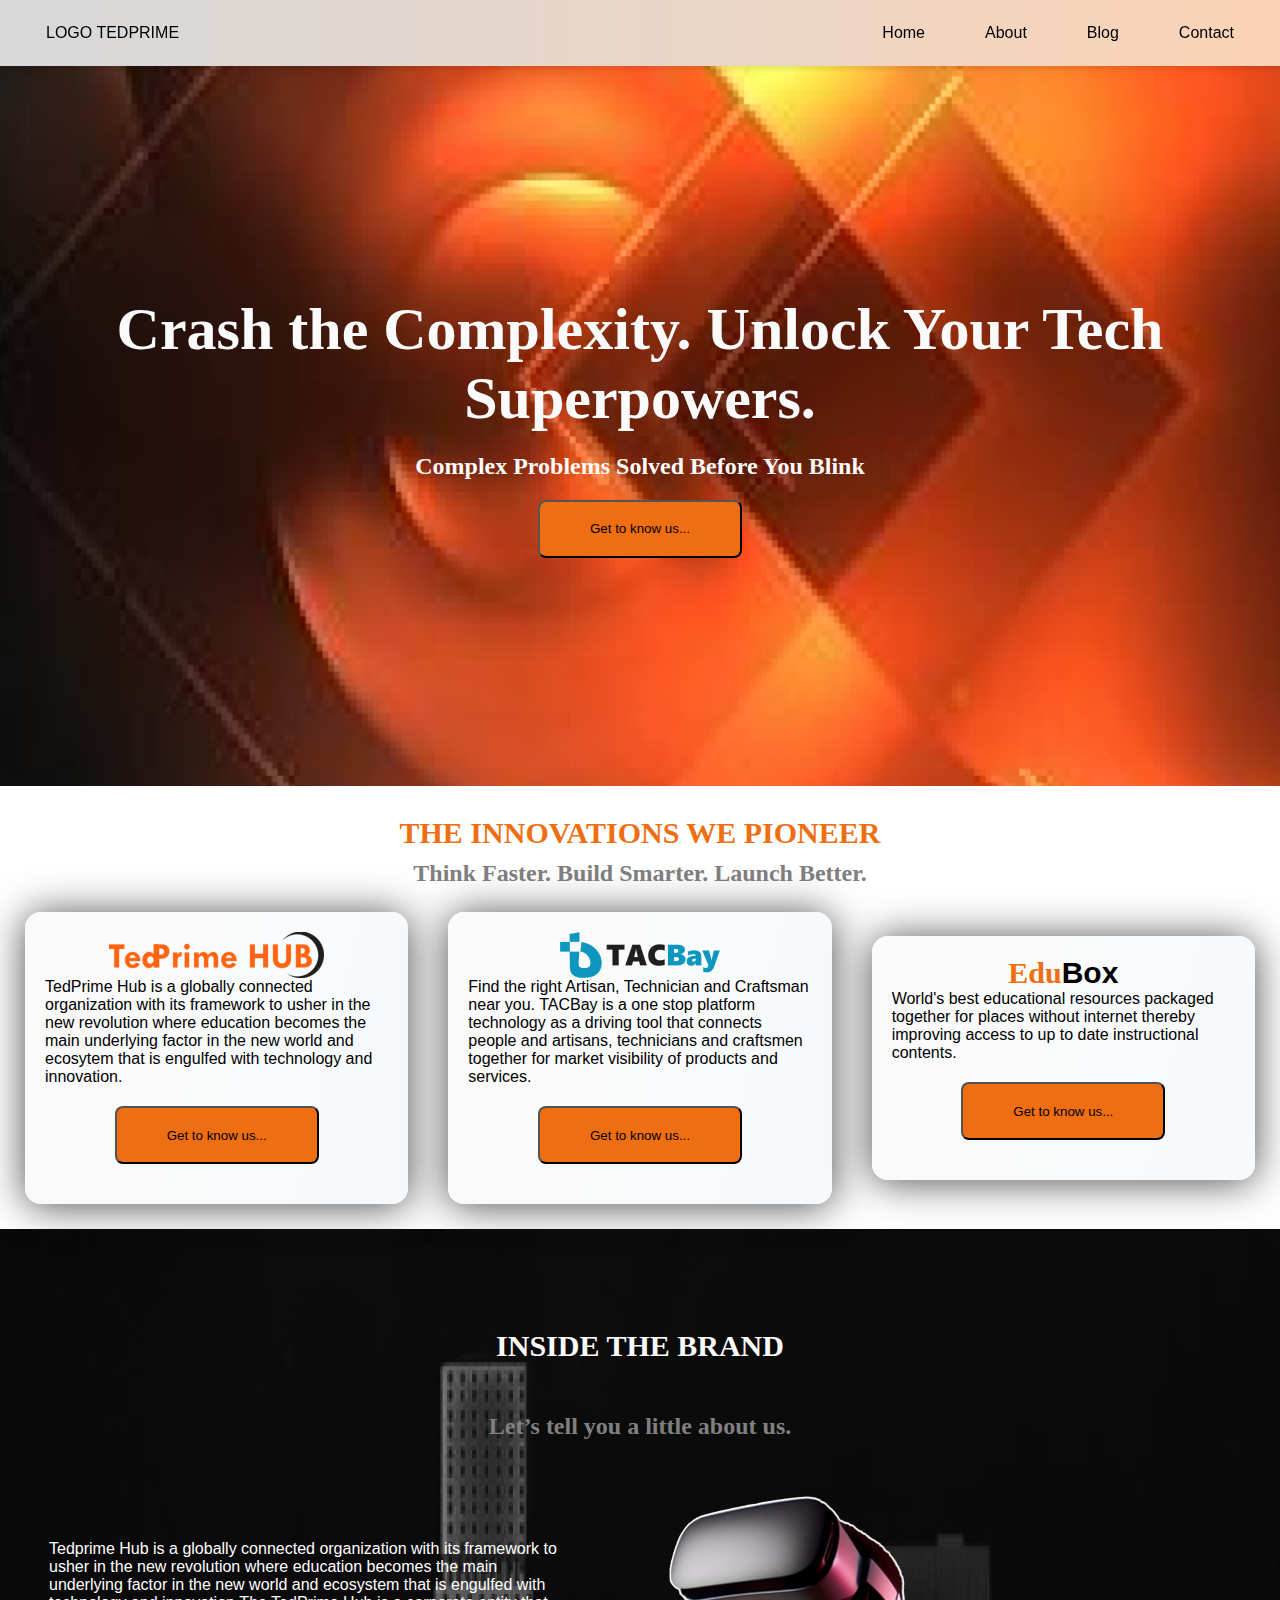
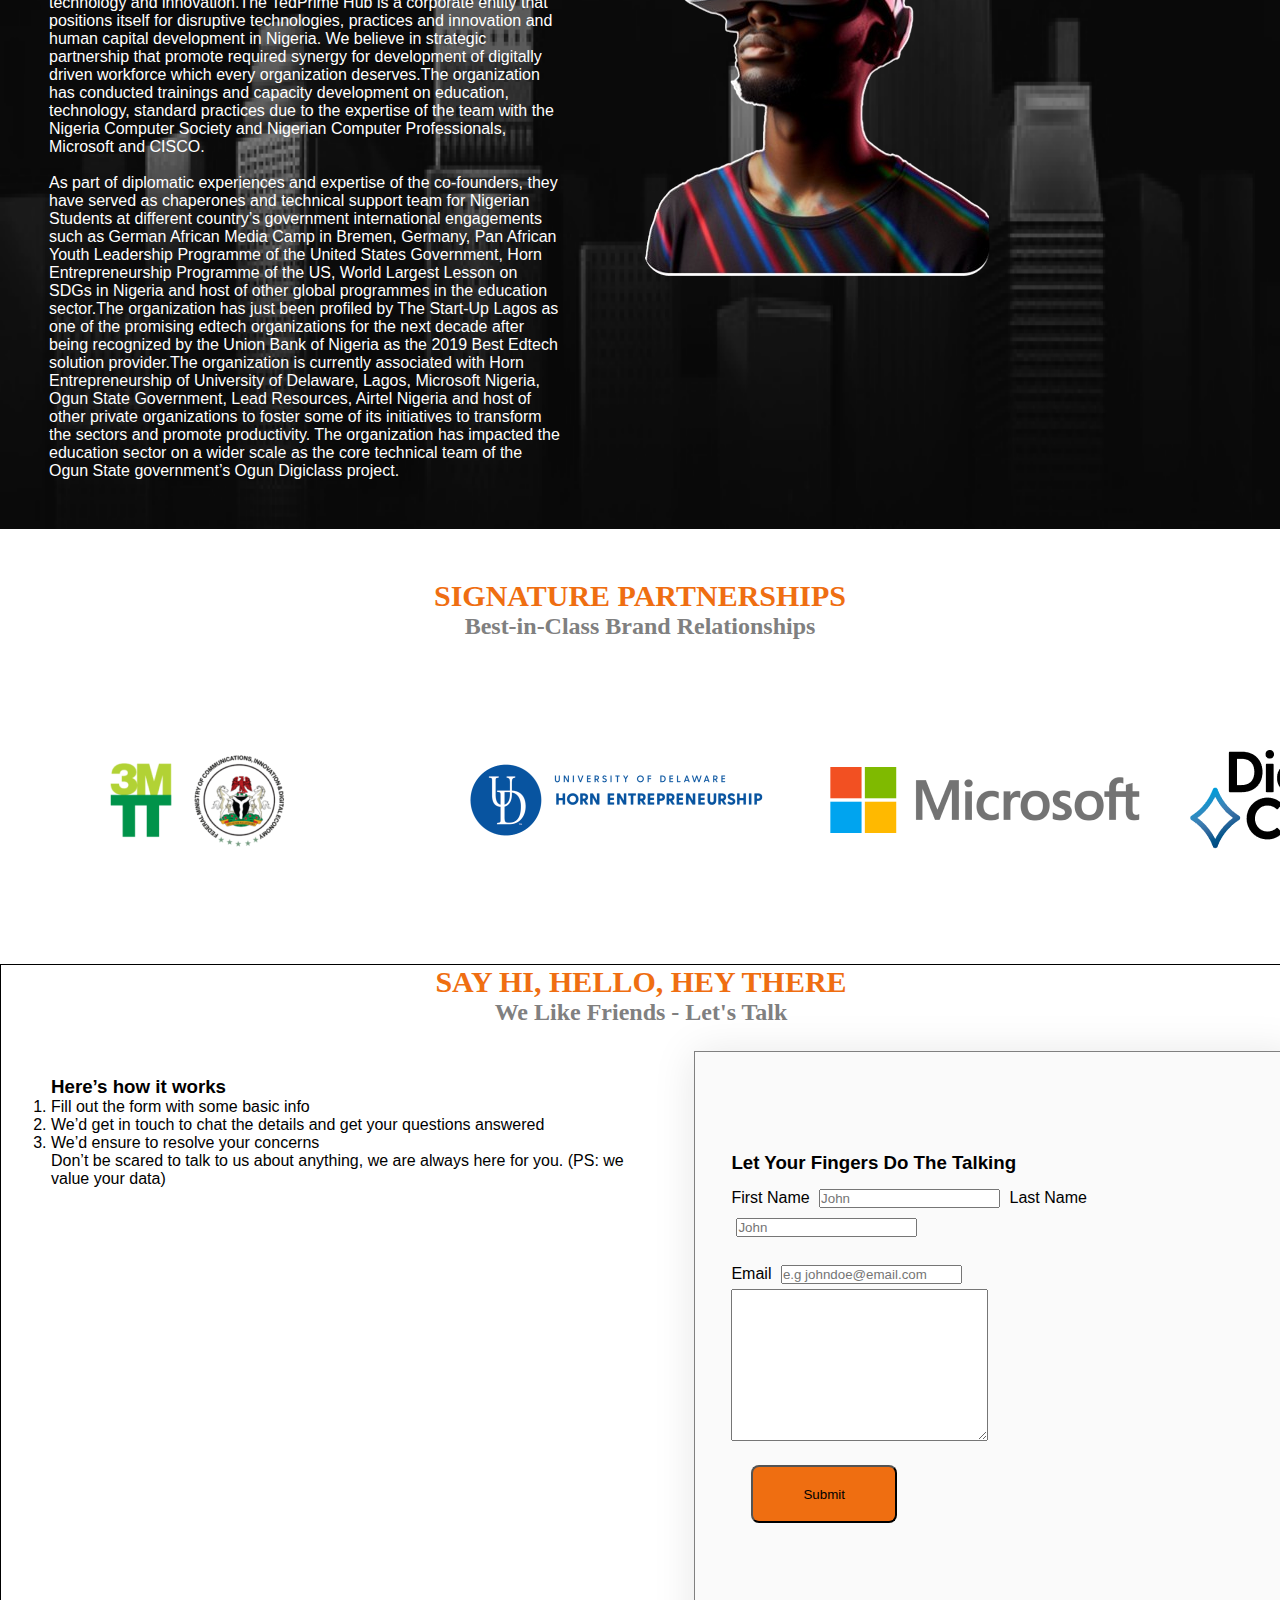
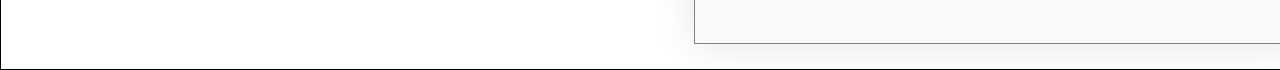
==== commit c8c359e6: "update" ====
--- a/index.html
+++ b/index.html
@@ -63,7 +63,7 @@
         <p class="hero-container-para">
           Complex Problems Solved Before You Blink
         </p>
-        <button class="btn">Get to know us...</button>
+        <button class="btn " id="hero-btn">Get to know us...</button>
       </div>
     </div>
 
@@ -153,15 +153,14 @@
 </ol>
 
 <p>Don’t be scared to talk to us about anything,  we are always here for you. (PS: we value your data)</p>
-
   </div>
   <div class="contact-us-form">
     <h3>Let Your Fingers Do The Talking</h3>
-    <form >
+    <form onsubmit="return validate()">
       <div class="name">
-      <label for="First-Name">First Name</label>
+      <label for="FirstName">First Name</label>
       <Input type="text" placeholder="John" id="fname" autocomplete="off">
-        <label for="Last-Name">Last Name</label>
+        <label for="LastName">Last Name</label>
       <Input type="text" placeholder="John" id="lname" autocomplete="off">
       </div>
       <br>
@@ -173,11 +172,6 @@
     </form>
   </div>
 </div>
-
-
-
-
-
 </div>
 
 
@@ -196,5 +190,6 @@
 
 
     <script src="assets/script/app.js"></script>
+    <!-- <script type="module" src="formvalidation.js"></script> -->
   </body>
 </html>
--- a/assets/css/style.css
+++ b/assets/css/style.css
@@ -20,7 +20,7 @@
   justify-content: center;
   align-items: center;
   text-align: center;
-  margin: 0 auto;
+  margin-left: 40%;
 }
 .hero-container-header {
   color: var(--Colors-text-text-light, #fafafa);
@@ -31,6 +31,10 @@
   font-weight: 900;
   line-height: normal;
 }
+
+#hero-btn{
+  margin: 0 auto;
+}
 .hero-container-para {
   color: var(--Colors-text-text-light, #fafafa);
   text-align: center;
@@ -41,6 +45,7 @@
   line-height: normal;
   padding: 20px 0;
 }
+
 .btn {
   display: flex;
   height: 58px;
--- a/assets/css/navbar.css
+++ b/assets/css/navbar.css
@@ -9,19 +9,16 @@
 }
 
 nav {
-  border-radius: var(--numbers-space-0, 0px);
-  background: linear-gradient(
+    background: linear-gradient(
     270deg,
     rgba(239, 110, 17, 0.3) 2.92%,
-    rgba(128, 128, 128, 0.3) 95.07%
-  );
-
+    rgba(128, 128, 128, 0.3) 95.07%  );
   /* glassmorphism */
   backdrop-filter: blur(5px);
   box-shadow: 3px 3px 5px rgba(0, 0, 0, 0.1);
-  padding: var(--numbers-space-1, 8px) var(--numbers-space-2, 16px);
+  padding: 8px 16px;
   display: flex;
-  padding: var(--numbers-space-1, 8px) var(--numbers-space-2, 16px);
+  padding:  8px 16p;
   justify-content: space-between;
   align-items: center;
   align-self: stretch;
@@ -69,7 +66,8 @@
     137deg,
     rgba(128, 128, 128, 0.3) -1.01%,
     rgba(0, 0, 0, 0.3) 98.75%
-  );
+  ); 
+  background-color: white;
   /* glassmorphism */
   backdrop-filter: blur(5px);
   backdrop-filter: blur(5px);
@@ -79,6 +77,7 @@
   align-items: flex-start;
   justify-content: flex-start;
   gap: 10px;
+  opacity: 1;
 }
 
 .sidebar li {
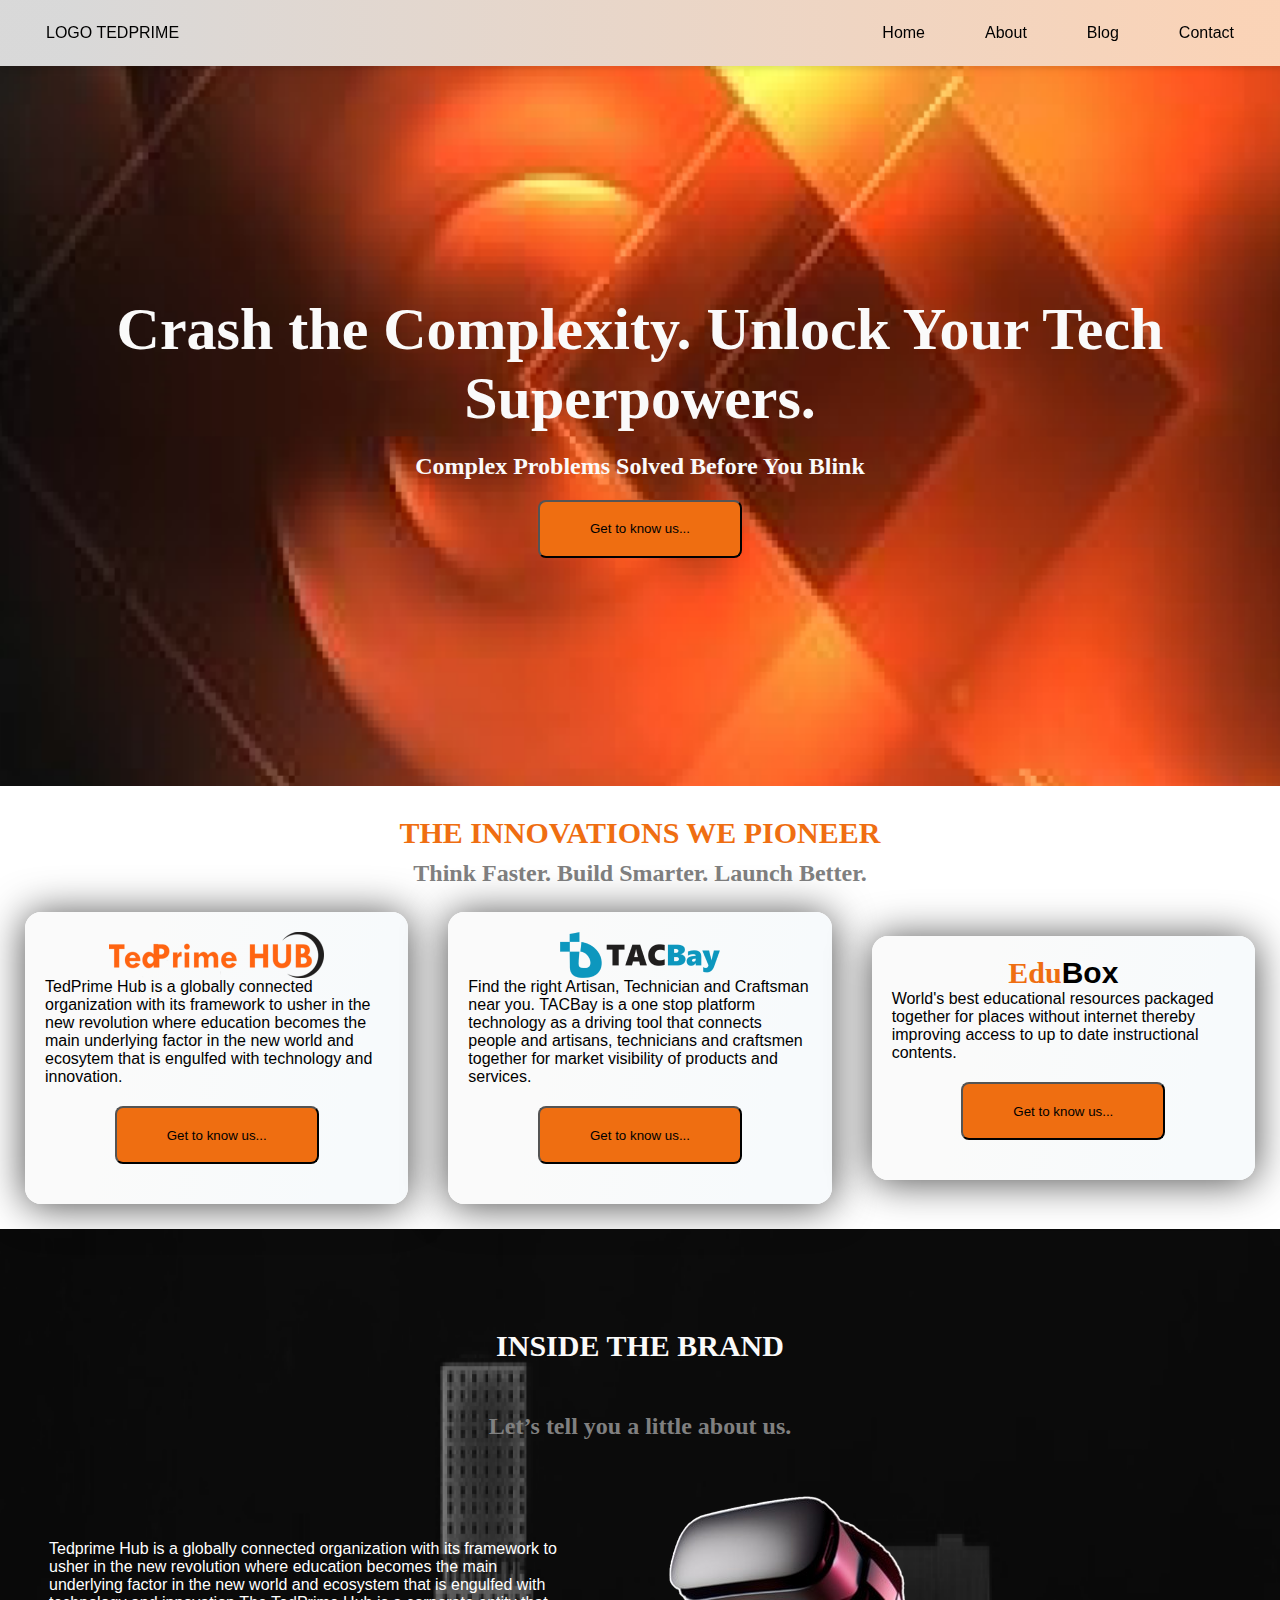
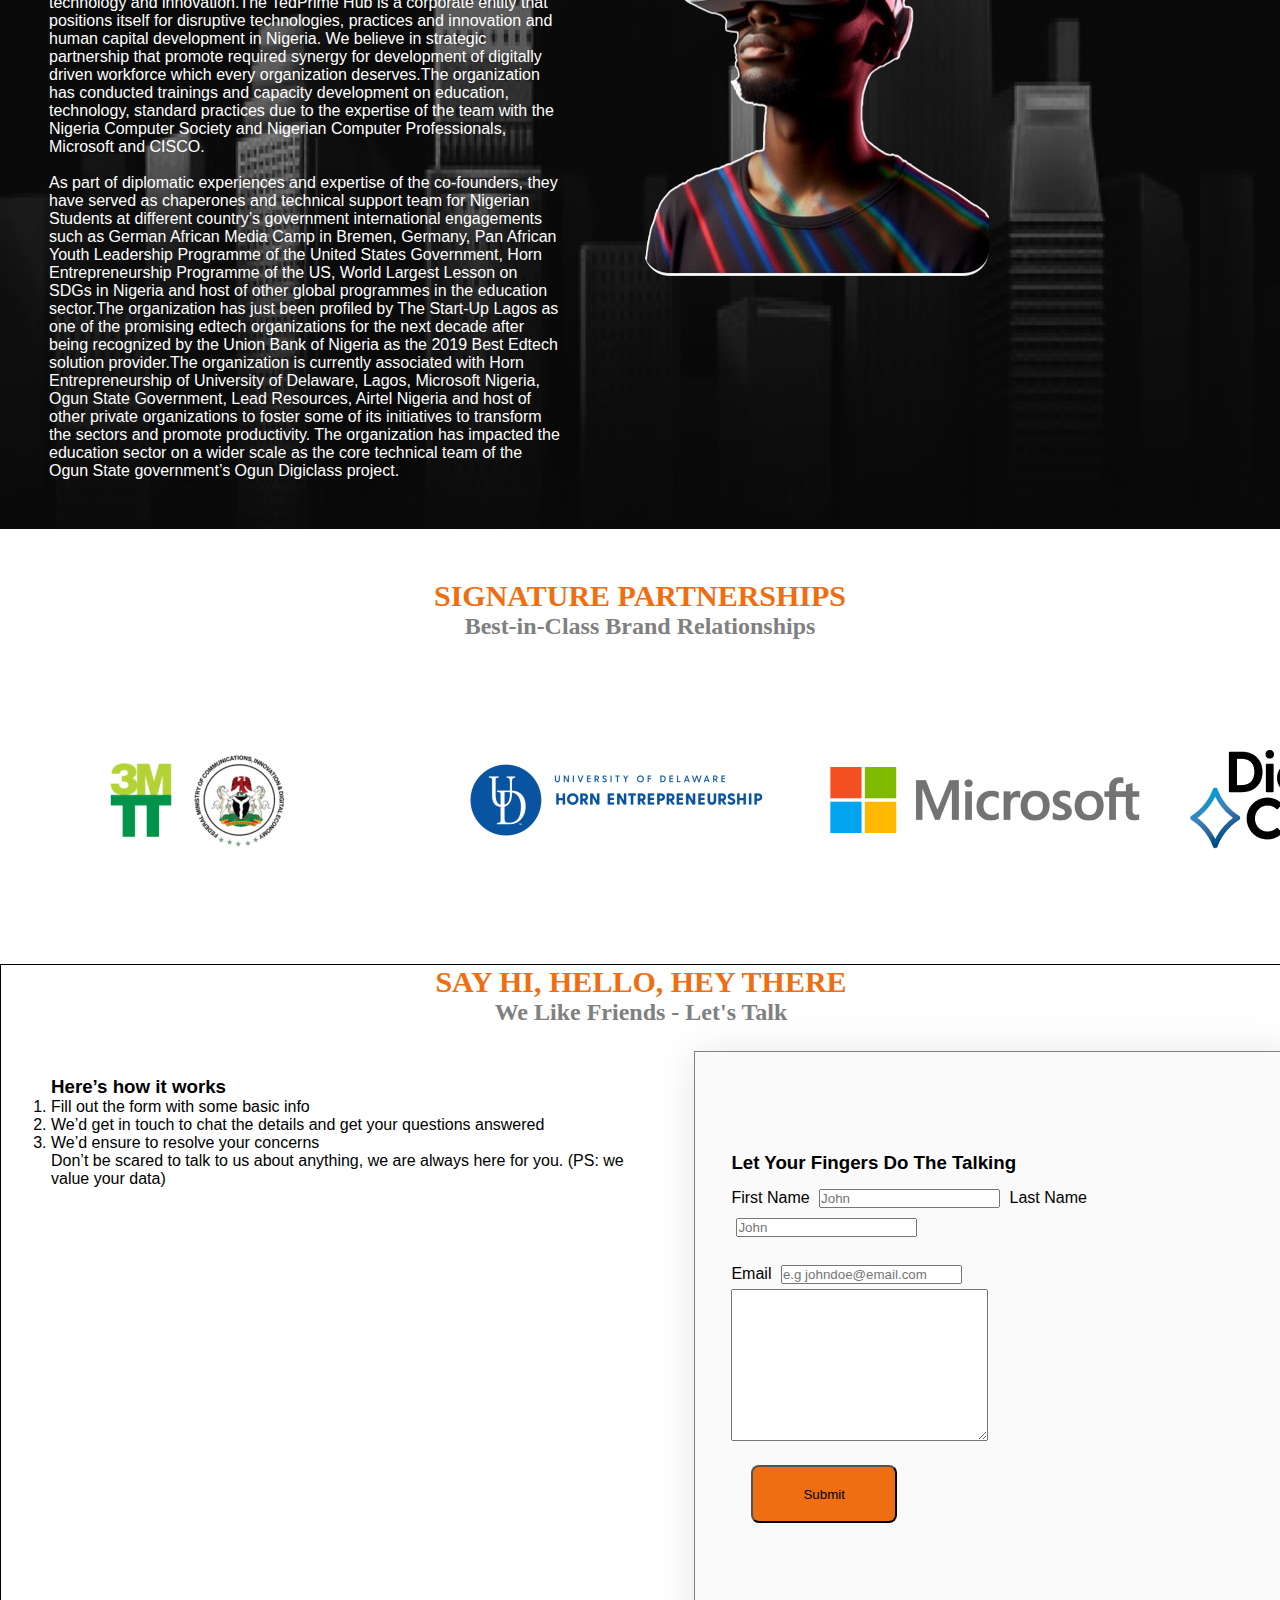
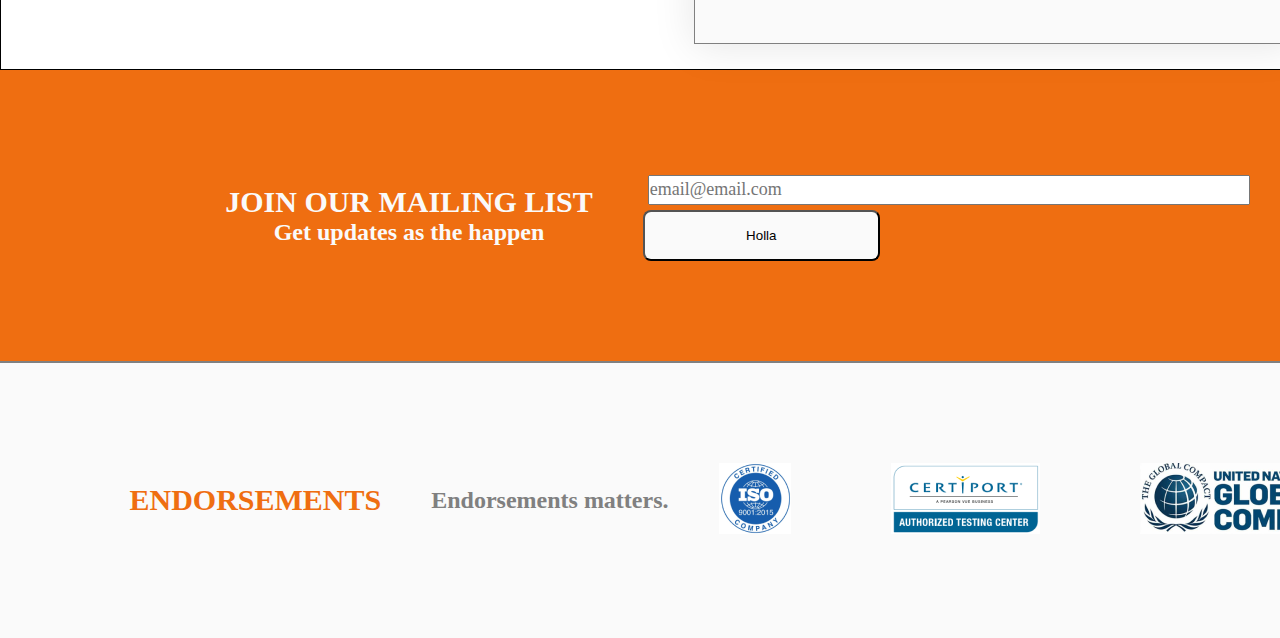
==== commit 13c1475f: "workinprogress" ====
--- a/index.html
+++ b/index.html
@@ -174,7 +174,33 @@
 </div>
 </div>
 
-
+<div class="mail-container">
+  <div class="mail-list-container">
+    <h2 class="mail-container-h1">JOIN OUR MAILING LIST</h2>
+    <p class="mail-container-para">Get updates as the happen</p>
+    </div>
+    <div class="mail-input-container">
+      <input type="text" placeholder="email@email.com" class="mail-input-container-input">
+      <button id="btn-email">Holla</button>
+    </div>  
+  
+</div>
+
+<div class="endorsements">
+  <h1 class="endorsements-h1">ENDORSEMENTS</h1>
+  <p class="endorsements-para">Endorsements matters. </p>
+  <div class="endorsement-partners">
+    <div class="endorse">
+      <img src="assets/images/iso-1080-x-67511.png" alt="iso-logo">
+    </div>
+    <div class="endorse">
+      <img src="assets/images/certiport-logo.png" alt="certiport-logo">
+    </div>
+    <div class="endorse">
+      <img src="assets/images/ungc-1.png" alt="ungc-1">
+    </div>
+  </div>
+</div>
 
 
 
--- a/assets/css/style.css
+++ b/assets/css/style.css
@@ -396,8 +396,145 @@
   }
 
   .contact-session {
-    width: 100%;
+    width: auto;
     margin-top: 40px;
     padding: 30px;
   }
 }
+
+.mail-container{
+display: flex;
+width: 100%;
+padding: 100px;
+justify-content: center;
+align-items: center;
+gap: 50px;
+background:  #EF6E11;
+}
+.mail-container-h1{
+  color: var(--Colors-text-text-light, #FAFAFA);
+  text-align: center;
+  font-family: Mona Sans;
+  font-size: 30px;
+  font-style: normal;
+  font-weight: 700;
+  line-height: normal;
+}
+
+.mail-container-para{
+  color: var(--Colors-text-text-light, #FAFAFA);
+  text-align: center;
+  font-family: Mona Sans;
+  font-size: 24px;
+  font-style: normal;
+  font-weight: 600;
+  line-height: normal;
+}
+.mail-input-container-input{
+  color: #808080;
+  font-family: Mona Sans;
+  font-size: 18px;
+  font-style: normal;
+  font-weight: 400;
+  line-height: 143%; 
+  width: 598px;
+}
+
+#btn-email{
+  display: flex;
+  width: 237px;
+  padding: var(--numbers-space-2, 16px) var(--numbers-space-1, 8px);
+  justify-content: center;
+  align-items: center;
+  gap: 10px;
+  border-radius: var(--numbers-space-1, 8px);
+background: var(--Colors-bg-bg-light, #FAFAFA);
+}
+
+@media (max-width:768px) {
+  
+  .mail-container{
+    display: block;
+    flex-direction: column;
+    width: auto;
+    margin: 20px 0;
+    overflow: hidden;
+
+  }
+
+  .mail-list-container{
+    width: 90%;
+    padding: 10px;
+    margin: 10px;
+    display: flex;
+    flex-direction: column;
+
+  }
+  .mail-input-container{
+    width: 90%;
+    padding: 10px;
+    margin: 10px;
+    display: flex;
+    flex-direction: column;
+
+  }
+  .mail-input-container-input{
+    width: 90%;
+  }
+}
+
+.endorsements{
+  display: flex;
+  width: 100%;
+  padding: var(--numbers-space-5, 100px);
+  justify-content: center;
+  align-items: center;
+  gap: 50px;
+border-top: 2px solid var(--Colors-stroke-border-gray, #808080);
+border-right: var(--numbers-space-0, 0px) solid var(--Colors-stroke-border-gray, #808080);
+border-bottom: var(--numbers-space-0, 0px) solid var(--Colors-stroke-border-gray, #808080);
+border-left: var(--numbers-space-0, 0px) solid var(--Colors-stroke-border-gray, #808080);
+background: var(--Colors-bg-bg-light, #FAFAFA);
+}
+
+.endorsements-h1{
+  color: var(--Colors-text-text-pry, #EF6E11);
+  text-align: center;
+  font-family: Mona Sans;
+  font-size: 30px;
+  font-style: normal;
+  font-weight: 700;
+  line-height: normal;
+}
+.endorsements-para{
+  color: var(--Colors-text-text-gray, #808080);
+  text-align: center;
+  font-family: Mona Sans;
+  font-size: 24px;
+  font-style: normal;
+  font-weight: 600;
+  line-height: normal;
+}
+.endorsement-partners{
+  display: flex;
+padding: var(--numbers-space-0, 0px);
+justify-content: center;
+align-items: center;
+gap: var(--numbers-space-5, 100px);
+}
+
+@media (max-with:768px) {
+  .endorsements{
+    width: 100%;
+
+  }
+  .endorsement-partners{
+    display: block;
+    flex-direction: column;
+  }
+  .endorse{
+    width: 90%;
+    padding: 20px;
+    margin: 20px;
+  } 
+}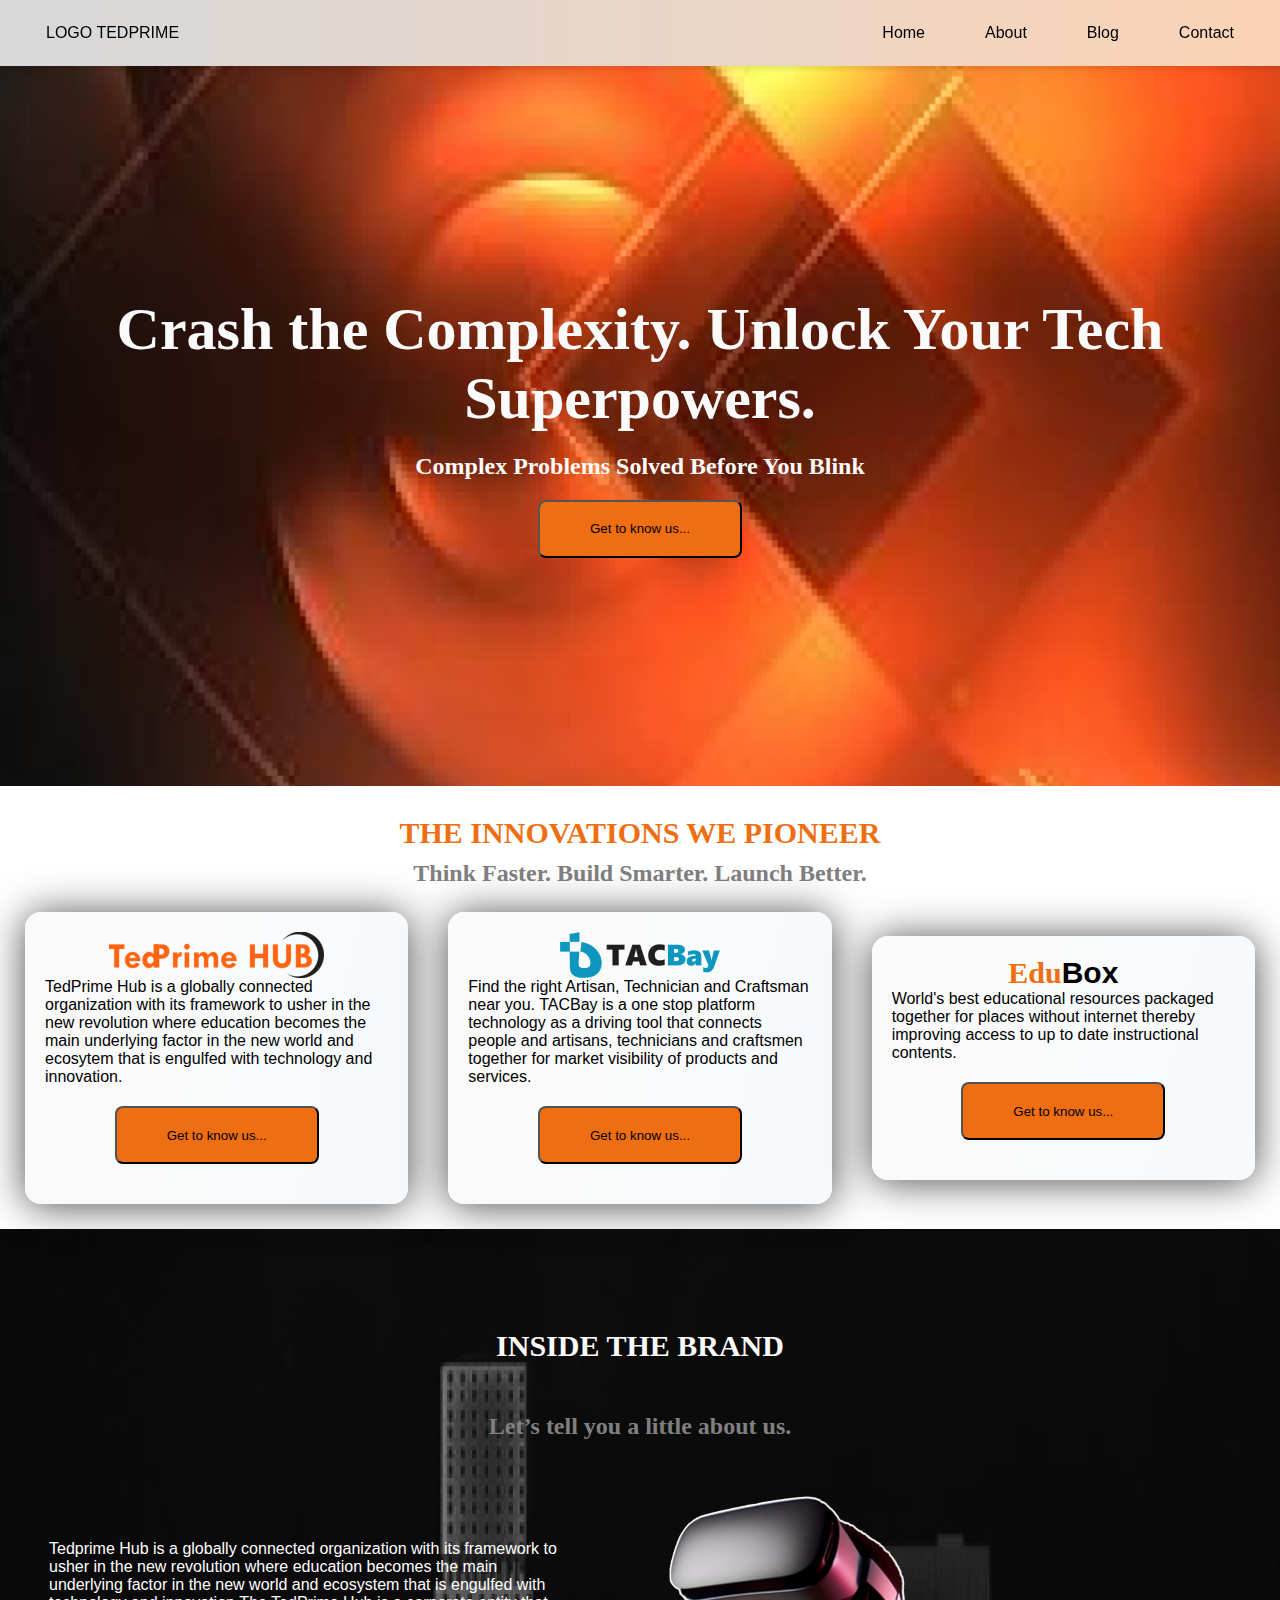
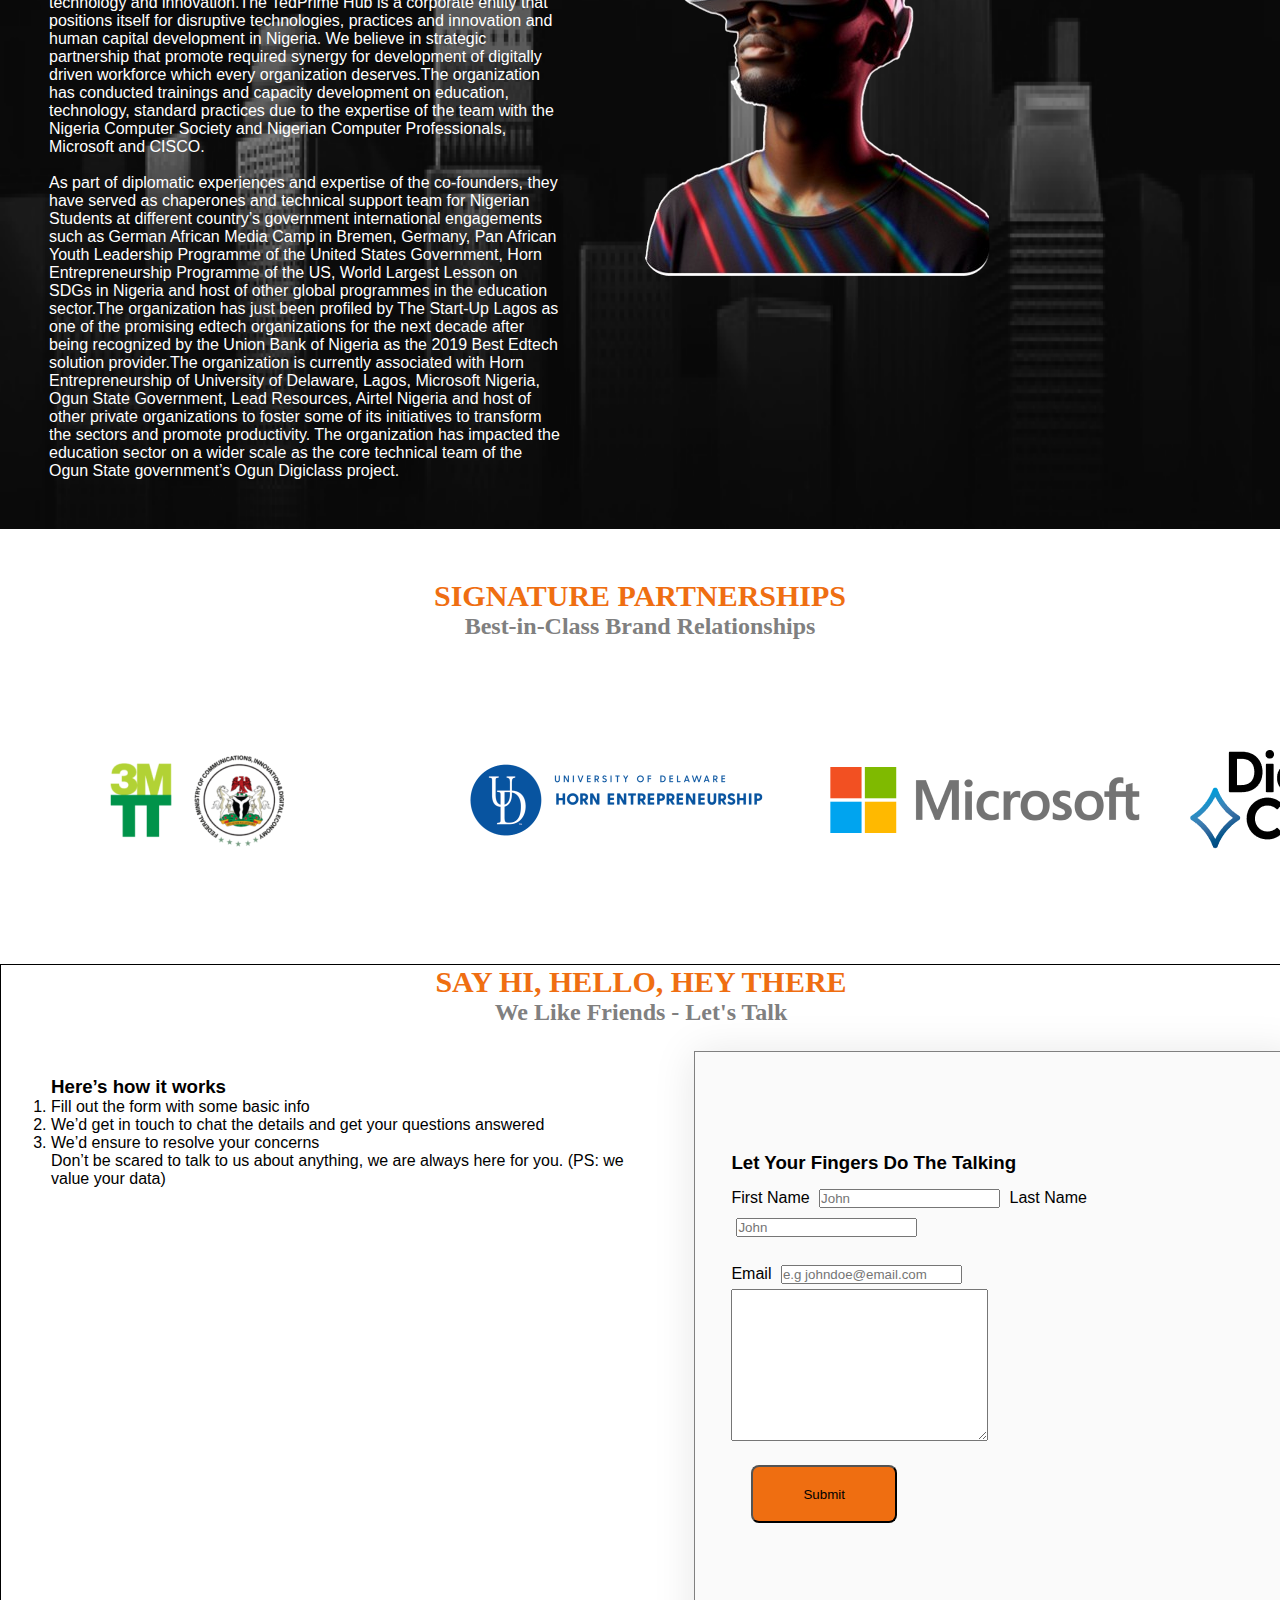
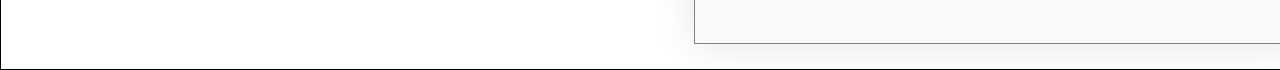
==== commit 038c59af: "done" ====
--- a/index.html
+++ b/index.html
@@ -3,7 +3,7 @@
   <head>
     <meta charset="UTF-8" />
     <meta name="viewport" content="width=device-width, initial-scale=1.0" />
-    <title>TedPrime Hub Init</title>
+    <title>TedPrime Hub Website</title>
     <link rel="stylesheet" href="assets/css/style.css" />
     <link rel="stylesheet" href="assets/css/navbar.css" />
   </head>
@@ -174,33 +174,7 @@
 </div>
 </div>
 
-<div class="mail-container">
-  <div class="mail-list-container">
-    <h2 class="mail-container-h1">JOIN OUR MAILING LIST</h2>
-    <p class="mail-container-para">Get updates as the happen</p>
-    </div>
-    <div class="mail-input-container">
-      <input type="text" placeholder="email@email.com" class="mail-input-container-input">
-      <button id="btn-email">Holla</button>
-    </div>  
-  
-</div>
 
-<div class="endorsements">
-  <h1 class="endorsements-h1">ENDORSEMENTS</h1>
-  <p class="endorsements-para">Endorsements matters. </p>
-  <div class="endorsement-partners">
-    <div class="endorse">
-      <img src="assets/images/iso-1080-x-67511.png" alt="iso-logo">
-    </div>
-    <div class="endorse">
-      <img src="assets/images/certiport-logo.png" alt="certiport-logo">
-    </div>
-    <div class="endorse">
-      <img src="assets/images/ungc-1.png" alt="ungc-1">
-    </div>
-  </div>
-</div>
 
 
 
